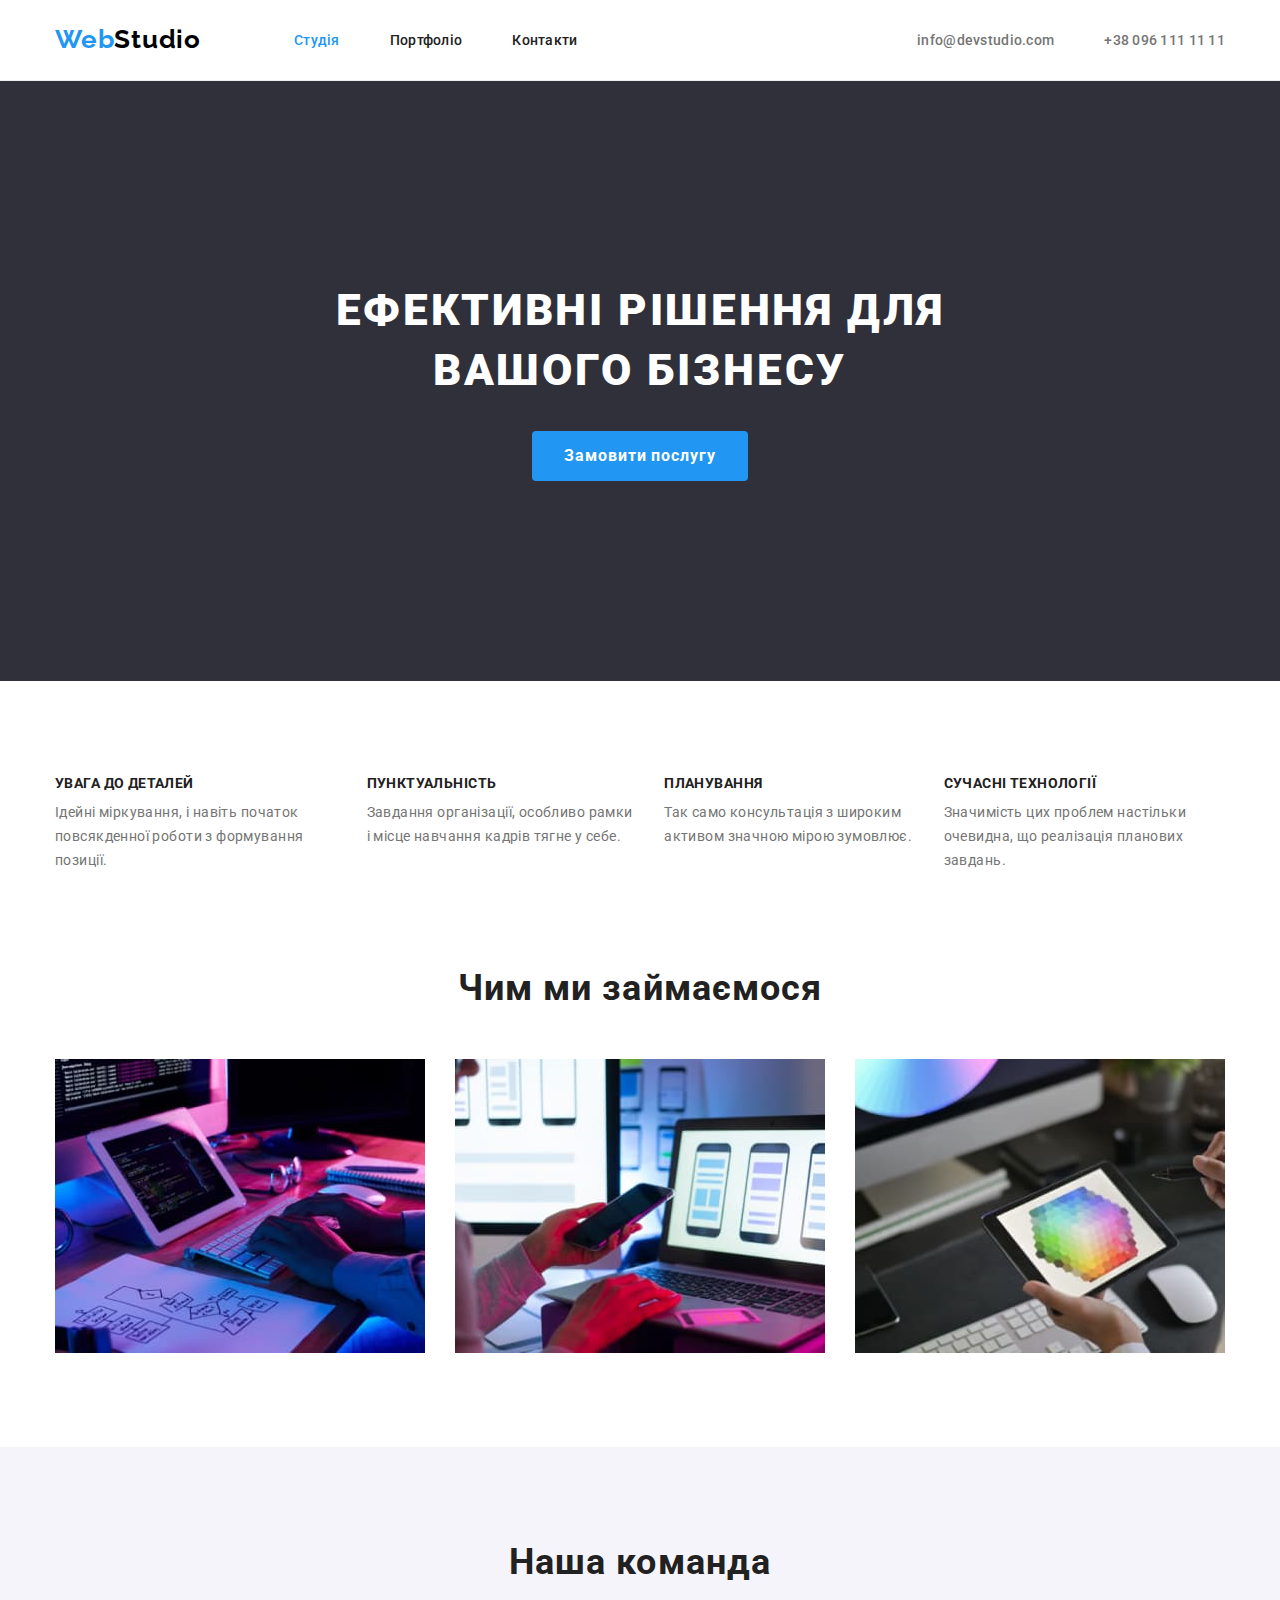
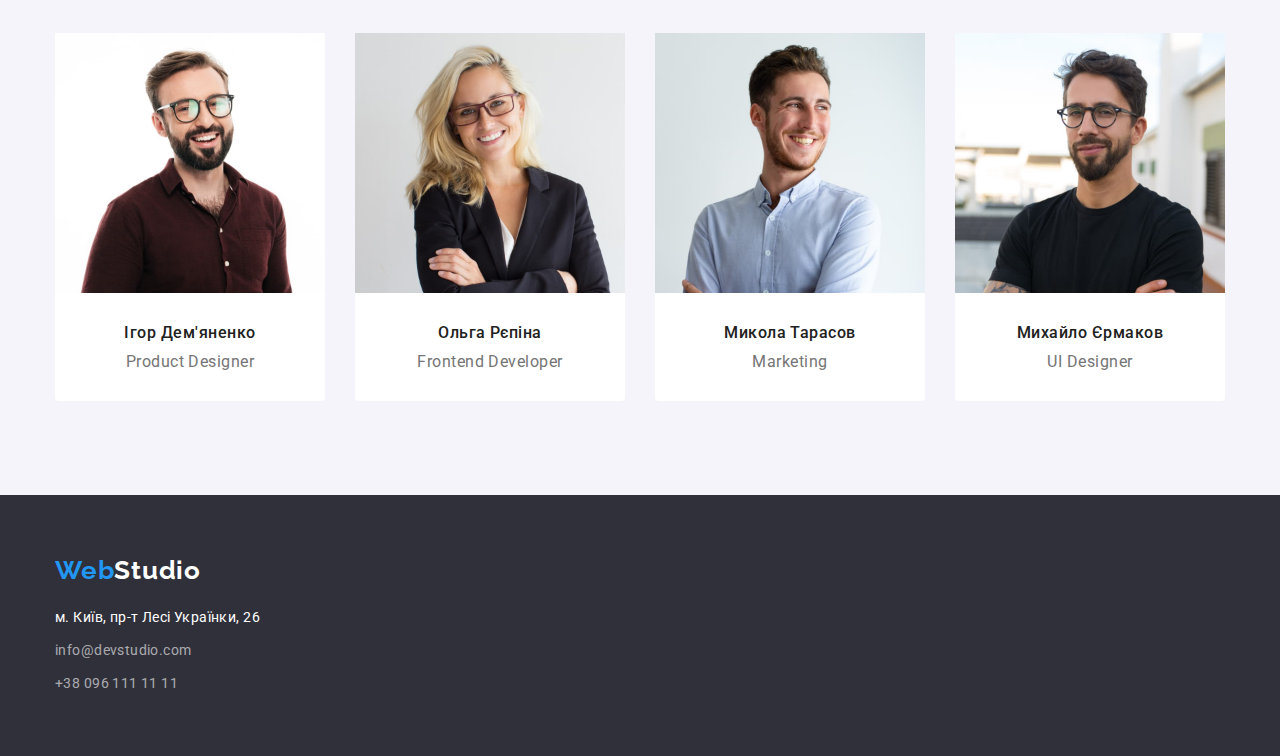
==== index.html @ b9983cb8 "copy files" ====
<!DOCTYPE html>
<html lang="uk">
  <head>
    <meta charset="UTF-8" />
    <meta http-equiv="X-UA-Compatible" content="IE=edge" />
    <meta name="viewport" content="width=device-width, initial-scale=1.0" />
    <title>WebStudio</title>
    <link
      href="https://fonts.googleapis.com/css2?family=Raleway:wght@700&family=Roboto:wght@400;500;700;900&display=swap"
      rel="stylesheet"
    />
    <link
      rel="stylesheet"
      href="https://cdnjs.cloudflare.com/ajax/libs/modern-normalize/1.1.0/modern-normalize.min.css"
    />
    <link rel="stylesheet" href="./css/styles.css" />
  </head>

  <body>
    <header class="header">
      <div class="container">
        <!-- logo -->
        <a href="./index.html" class="link header-logo">
          <span class="logo-accent">Web</span>Studio
        </a>

        <!-- site navigation -->
        <nav>
          <ul class="site-nav list">
            <li class="site-nav-item">
              <a href="./index.html" class="site-nav-link link current">Студія</a>
            </li>
            <li class="site-nav-item">
              <a href="./portfolio.html" class="site-nav-link link">Портфоліо</a>
            </li>
            <li class="site-nav-item">
              <a href="" class="site-nav-link link">Контакти</a>
            </li>
          </ul>
        </nav>

        <!-- contacts -->
        <ul class="contacts list">
          <li class="contacts-item">
            <a href="mailto:info@devstudio.com" class="contacts-link link">info@devstudio.com</a>
          </li>
          <li class="contacts-item">
            <a href="tel:+380961111111" class="contacts-link link">+38 096 111 11 11</a>
          </li>
        </ul>
      </div>
    </header>

    <main>
      <!-- hero -->
      <section class="hero">
        <div class="container">
          <h1 class="title-hero">Ефективні рішення для вашого бізнесу</h1>
          <button class="button hero-button">Замовити послугу</button>
        </div>
      </section>

      <!-- features -->
      <section class="features section">
        <div class="container">
          <h2 class="visually-hidden">Наші переваги</h2>
          <ul class="list features-list">
            <li class="features-item">
              <h3 class="features-subtitle">Увага до деталей</h3>
              <p class="features-description">
                Ідейні міркування, і навіть початок повсякденної роботи з формування позиції.
              </p>
            </li>
            <li class="features-item">
              <h3 class="features-subtitle">Пунктуальність</h3>
              <p class="features-description">
                Завдання організації, особливо рамки і місце навчання кадрів тягне у себе.
              </p>
            </li>
            <li class="features-item">
              <h3 class="features-subtitle">Планування</h3>
              <p class="features-description">
                Так само консультація з широким активом значною мірою зумовлює.
              </p>
            </li>
            <li class="features-item">
              <h3 class="features-subtitle">Сучасні технології</h3>
              <p class="features-description">
                Значимість цих проблем настільки очевидна, що реалізація планових завдань.
              </p>
            </li>
          </ul>
        </div>
      </section>

      <!-- what we do -->
      <section class="works section">
        <div class="container">
          <h2 class="title-section">Чим ми займаємося</h2>
          <ul class="list works-list">
            <li class="works-list-item">
              <a href="#">
                <img src="./images/section3-1.jpeg" alt="Робота за комп'ютером" width="370" />
              </a>
            </li>
            <li class="works-list-item">
              <a href="#">
                <img
                  src="./images/section3-2.jpeg"
                  alt="Жінка за комп'ютером із телефоном в руці"
                  width="370"
                />
              </a>
            </li>
            <li class="works-list-item">
              <a href="#">
                <img src="./images/section3-3.jpeg" alt="Робота на планшеті" width="370" />
              </a>
            </li>
          </ul>
        </div>
      </section>

      <!-- our team -->
      <section class="team section">
        <div class="container">
          <h2 class="title-section">Наша команда</h2>
          <ul class="list team-cards-list">
            <li class="team-card">
              <img
                src="./images/team-1.jpeg"
                alt="Чоловік в окулярах, який посміхається"
                width="270"
              />
              <div class="team-container">
                <h3 class="team-subtitle">Ігор Дем'яненко</h3>
                <p class="team-description">Product Designer</p>
              </div>
            </li>
            <li class="team-card">
              <img
                src="./images/team-2.jpeg"
                alt="Жінка в окулярах, яка посміхається"
                width="270"
              />
              <div class="team-container">
              <h3 class="team-subtitle">Ольга Рєпіна</h3>
              <p class="team-description">Frontend Developer</p>
              </div>
            </li>
            <li class="team-card">
              <img src="./images/team-3.jpeg" alt="Чоловік, який посміхається" width="270" />
              <div class="team-container">
              <h3 class="team-subtitle">Микола Тарасов</h3>
              <p class="team-description">Marketing</p>
              </div>
            </li>
            <li class="team-card">
              <img
                src="./images/team-4.jpeg"
                alt="Чоловік в окулярах, який підморгує"
                width="270"
              />
              <div class="team-container">
              <h3 class="team-subtitle">Михайло Єрмаков</h3>
              <p class="team-description">UI Designer</p>
              </div>
            </li>
          </ul>
        </div>
      </section>
    </main>

    <footer class="footer">
      <div class="container">
        <!-- logo -->
        <a href="./index.html" class="link footer-logo">
          <span class="logo-accent">Web</span>Studio</a
        >

        <!-- address -->
        <address class="address">
          <ul class="list">
            <li>
              <a
                href="https://goo.gl/maps/EfsYtj6KMjQgQvD37"
                target="_blank"
                rel="noreferrer noopener"
                class="link address-map"
                >м. Київ, пр-т Лесі Українки, 26</a
              >
            </li>
            <li class="address-item">
              <a href="mailto:info@devstudio.com" class="link address-email">info@devstudio.com</a>
            </li>
            <li class="address-item">
              <a href="tel:+380961111111" class="link address-phone">+38 096 111 11 11</a>
            </li>
          </ul>
        </address>
      </div>
    </footer>
  </body>
</html>
---- css/styles.css ----
:root {
  --primary-color: #212121;
  --secondary-color: #757575;
  --primary-white-color: #ffffff;
  --logo-color: #000000;
  --accent-color: #2196f3;
  --bgd-color-section: #f5f4fa;
  --bgd-color-accent: #2f303a;
}

/* general */
body {
  background-color: var(--primary-white-color);
  color: var(--primary-color);

  font-family: roboto, sans-serif;
}

h1,
h2,
h3,
h4,
h5,
h6,
p,
ul {
  margin: 0;
  padding: 0;
}

.list {
  list-style-type: none;
}

.link {
  text-decoration: none;
}

.button {
  cursor: pointer;
}

.section {
  padding-top: 94px;
  padding-bottom: 94px;
}

.title-section {
  font-weight: 700;
  font-size: 36px;
  line-height: 1.17;
  letter-spacing: 0.03em;
}

.visually-hidden {
  position: absolute;
  white-space: nowrap;
  width: 1px;
  height: 1px;
  overflow: hidden;
  border: 0;
  padding: 0;
  clip: rect(0 0 0 0);
  clip-path: inset(50%);
  margin: -1px;
}

.container {
  width: 1200px;
  margin-left: auto;
  margin-right: auto;
  padding-left: 15px;
  padding-right: 15px;
}

img {
  display: block;
  max-width: 100%;
  height: auto;
}

/* logo header */

.header {
  border-bottom: 1px solid #ececec;
}

.header .container {
  display: flex;
  align-items: center;
}

.header-logo {
  padding-top: 24px;
  padding-bottom: 25px;
  margin-right: 93px;
  color: var(--logo-color);

  font-family: Raleway;
  font-weight: 700;
  font-size: 26px;
  line-height: 1.19;
  letter-spacing: 0.03em;
}

.logo-accent {
  color: var(--accent-color);
}

/*  navigation header */

.site-nav {
  display: flex;
}

.site-nav-item {
  margin-right: 50px;
}

.site-nav-item:last-child {
  margin-right: 0px;
}

.site-nav-link {
  padding-top: 32px;
  padding-bottom: 32px;

  color: var(--primary-color);

  font-weight: 500;
  font-size: 14px;
  line-height: 1.17;
  letter-spacing: 0.02em;
}

.site-nav-link:hover,
.site-nav-link:focus {
  color: var(--accent-color);
}

.current {
  color: var(--accent-color);
}

/* contacts header */

.contacts {
  display: flex;
  margin-left: auto;
}

.contacts-item {
  margin-right: 50px;
}

.contacts-item:last-child {
  margin-right: 0;
}

.contacts-link {
  padding-top: 32px;
  padding-bottom: 32px;

  color: var(--secondary-color);

  font-weight: 500;
  font-size: 14px;
  line-height: 1.17;
  letter-spacing: 0.02em;
}

.contacts-link:hover,
.contacts-link:focus {
  color: var(--accent-color);
}

/* hero */
.hero {
  padding: 200px 0px;

  background-color: var(--bgd-color-accent);
  text-align: center;
}

.title-hero {
  width: 696px;
  margin-left: auto;
  margin-right: auto;
  
  color: var(--primary-white-color);

  text-transform: uppercase;
  font-weight: 900;
  font-size: 44px;
  line-height: 1.36;
  letter-spacing: 0.06em;
}

.hero-button {
  margin-top: 30px;
  padding: 10px 32px;
  background-color: var(--accent-color);
  color: var(--primary-white-color);

  font-family: inherit;
  font-weight: 700;
  font-size: 16px;
  line-height: 1.88;
  letter-spacing: 0.06em;
  border: 0;
  border-radius: 4px;
}

.hero-button:hover,
.hero-button:focus {
  background-color: #188ce8;
  text-shadow: 0px, 4px, 4px, rgba(0, 0, 0, 0.15);
}

/* section features */

.features-list {
  display: flex;
}

.features-item {
  margin-right: 30px;
}

.features-item:last-child {
  margin-right: 0;
}

.features-subtitle {
  color: var(--primary-color);
  text-transform: uppercase;

  font-weight: 700;
  font-size: 14px;
  line-height: 1.17;
  letter-spacing: 0.03em;
}

.features-description {
  margin-top: 10px;

  color: var(--secondary-color);

  font-size: 14px;
  line-height: 1.71;
  letter-spacing: 0.03em;
}

/* section works */
.works {
  padding-top: 0;
  text-align: center;
}

.works-list {
  display: flex;
  margin-top: 50px;
}

.works-list-item {
  margin-right: 30px;
}

.works-list-item:last-child {
  margin-right: 0;
}

/* section team */
.team {
  background-color: var(--bgd-color-section);

  text-align: center;
}

.team-cards-list {
  display: flex;
  margin-top: 50px;
}

.team-card {
  margin-right: 30px;

  background-color: var(--primary-white-color);
  border-bottom-right-radius: 4px;
  border-bottom-left-radius: 4px;
}

.team-card:last-child {
  margin-right: 0;
}

.team-container {
  padding: 30px;
}

.team-subtitle {
  color: var(--primary-color);

  font-weight: 500;
  font-size: 16px;
  line-height: 1.19;
  letter-spacing: 0.03em;
}

.team-description {
  margin-top: 10px;

  color: var(--secondary-color);

  font-size: 16px;
  line-height: 1.19;
  letter-spacing: 0.03em;
}

/* footer */
.footer {
  padding-top: 60px;
  padding-bottom: 60px;
  background-color: var(--bgd-color-accent);
}

/* footer logo */
.footer-logo {
  color: var(--primary-white-color);

  font-family: Raleway;
  font-weight: 700;
  font-size: 26px;
  line-height: 1.19;
  letter-spacing: 0.03em;
}

/* footer address */
address {
  margin-top: 20px;
  font-style: normal;
}

.address-item {
  margin-top: 9px;
}
.address-map {
  color: var(--primary-white-color);

  font-size: 14px;
  line-height: 1.71;
  letter-spacing: 0.03em;
}

.address-email,
.address-phone {
  color: rgba(255, 255, 255, 0.6);

  font-size: 14px;
  line-height: 1.71;
  letter-spacing: 0.03em;
}

.address-email:hover,
.address-email:focus,
.address-phone:hover,
.address-phone:focus,
.address-map:hover,
.address-map:focus {
  color: var(--accent-color);
}

/*  section portfolio */

.filter {
  display: flex;
  justify-content: center;
}

.filter-item {
  margin-right: 8px;
}

.filter-item:last-child {
  margin-right: 0;
}

.portfolio-button {
  padding: 6px 22px;

  color: var(--primary-color);
  background-color: var(--bgd-color-section);

  font-family: inherit;
  font-weight: 500;
  font-size: 16px;
  line-height: 1.63;
  letter-spacing: 0.03em;

  border-radius: 4px;
  border: 0;
}

.portfolio-button:first-child {
  padding: 6px 25px;
}

.portfolio-button:hover,
.portfolio-button:focus {
  background-color: var(--accent-color);
  color: var(--primary-white-color);
}

.card-set {
  display: flex;
  flex-wrap: wrap;
  margin-top: 50px;
  margin-left: -30px;
  margin-bottom: -30px;
}

.portfolio-card {
  flex-basis: calc(100% / 3 - 30px);
  margin-left: 30px;
  margin-bottom: 30px;

  background-color: var(--primary-white-color);
}

.portfolio-container {
  padding: 20px 24px;
  border-left: solid 1px #EEEEEE;
  border-right: solid 1px #EEEEEE;
  border-bottom: solid 1px #EEEEEE;
}

.portfolio-subtitle {
  color: var(--primary-color);

  font-weight: 700;
  font-size: 18px;
  line-height: 2;
  letter-spacing: 0.06em;
}

.portfolio-description {
  margin-top: 4px;

  color: var(--secondary-color);
  font-size: 16px;
  line-height: 1.88;
  letter-spacing: 0.03em;
}
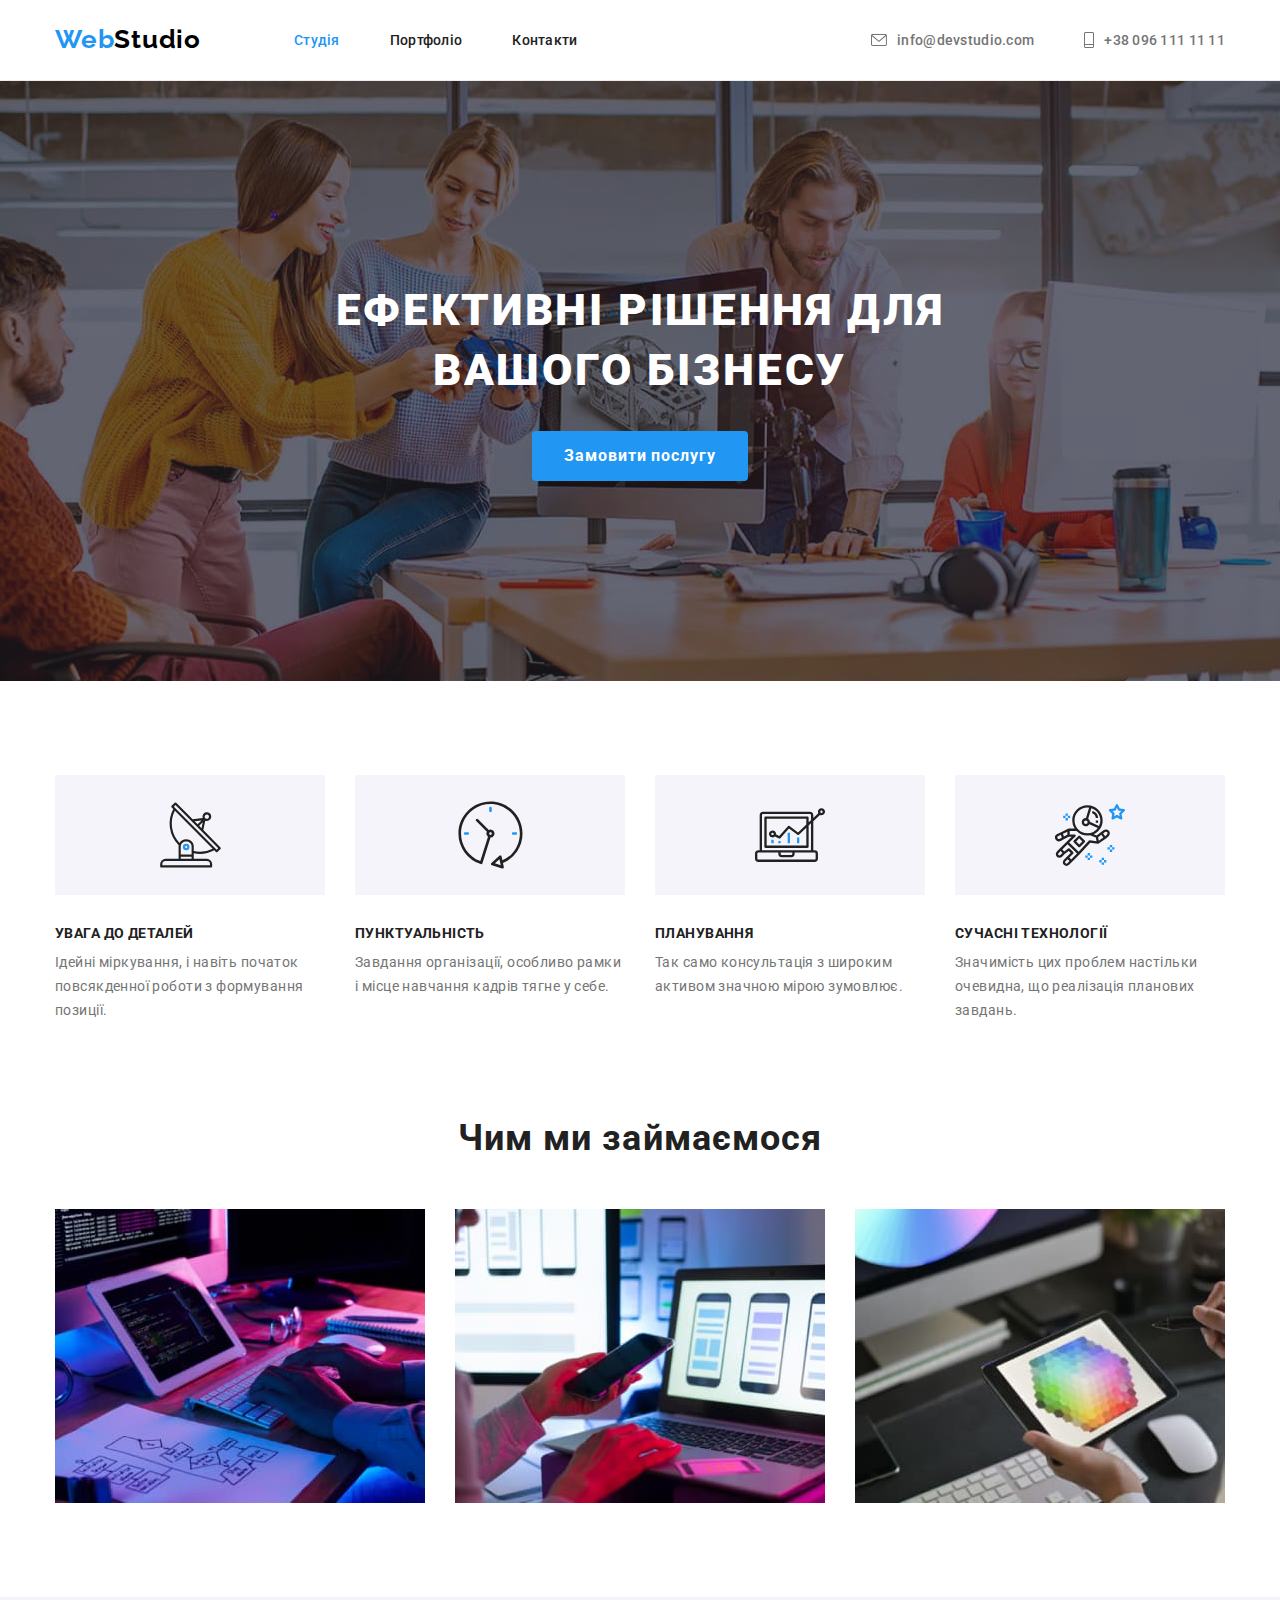
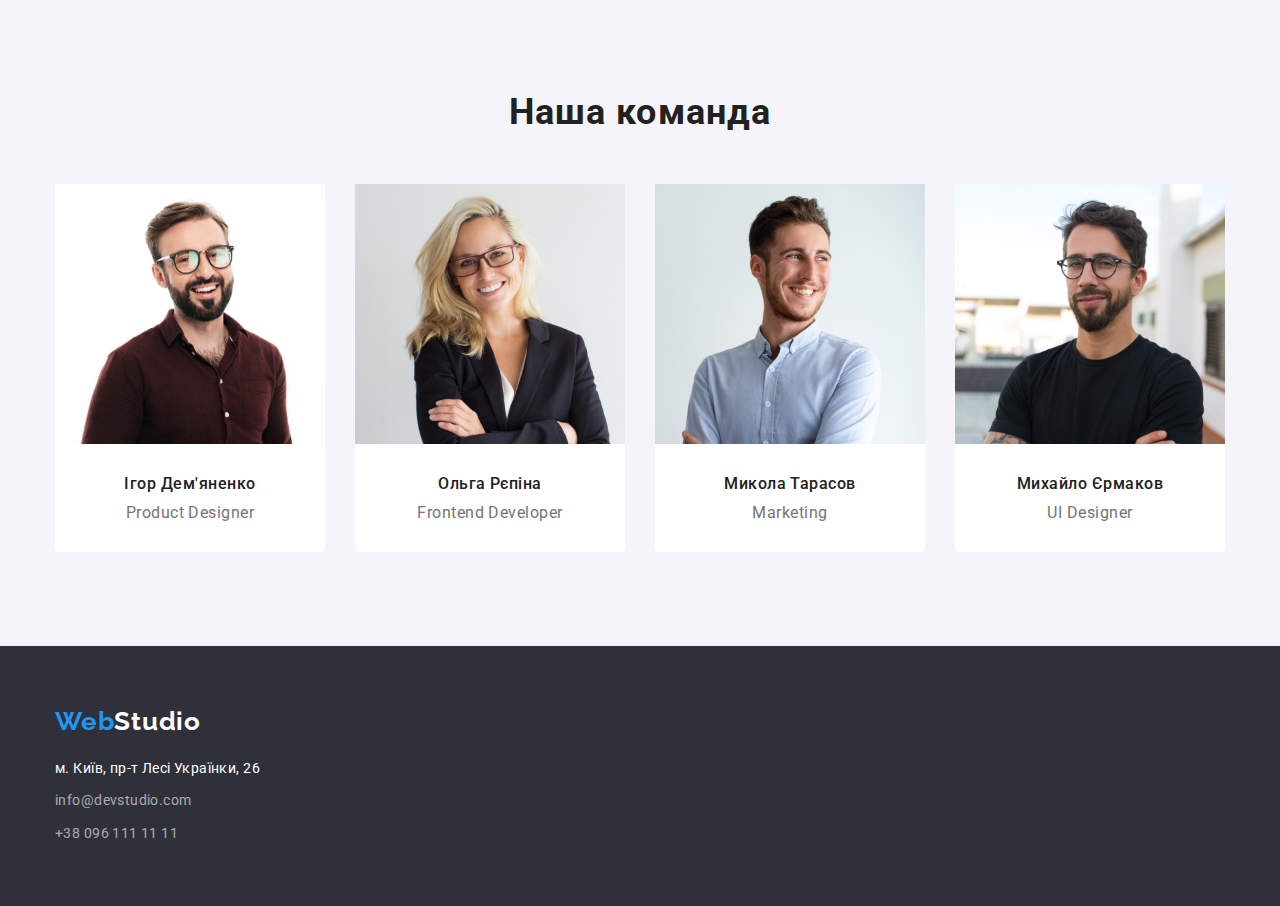
==== commit ee31b1a5: "icons" ====
--- a/index.html
+++ b/index.html
@@ -42,10 +42,19 @@
         <!-- contacts -->
         <ul class="contacts list">
           <li class="contacts-item">
-            <a href="mailto:info@devstudio.com" class="contacts-link link">info@devstudio.com</a>
+            <a href="mailto:info@devstudio.com" class="contacts-link link">
+              <svg class="icon" width="16" height="12"> 
+                <use href="./images/sprite.svg#icon-envelope"></use>
+              </svg>
+              info@devstudio.com
+            </a>
           </li>
           <li class="contacts-item">
-            <a href="tel:+380961111111" class="contacts-link link">+38 096 111 11 11</a>
+            <a href="tel:+380961111111" class="contacts-link link">
+              <svg class="icon" width="10" height="16"> 
+                <use href="./images/sprite.svg#icon-mobile"></use>
+              </svg>
+              +38 096 111 11 11</a>
           </li>
         </ul>
       </div>
@@ -66,24 +75,44 @@
           <h2 class="visually-hidden">Наші переваги</h2>
           <ul class="list features-list">
             <li class="features-item">
+              <div class="features-container">
+              <svg class="icon" width="65px" height="70px">
+                <use href="./images/sprite.svg#icon-antenna"></use>
+              </svg>
+              </div>
               <h3 class="features-subtitle">Увага до деталей</h3>
               <p class="features-description">
                 Ідейні міркування, і навіть початок повсякденної роботи з формування позиції.
               </p>
             </li>
             <li class="features-item">
-              <h3 class="features-subtitle">Пунктуальність</h3>
+              <div class="features-container">
+                <svg class="icon" width="67px" height="70px">
+                  <use href="./images/sprite.svg#icon-clock"></use>
+                </svg>
+                </div>
+                <h3 class="features-subtitle">Пунктуальність</h3>
               <p class="features-description">
                 Завдання організації, особливо рамки і місце навчання кадрів тягне у себе.
               </p>
             </li>
             <li class="features-item">
+              <div class="features-container">
+                <svg class="icon" width="70px" height="70px">
+                  <use href="./images/sprite.svg#icon-diagram"></use>
+                </svg>
+                </div>
               <h3 class="features-subtitle">Планування</h3>
               <p class="features-description">
                 Так само консультація з широким активом значною мірою зумовлює.
               </p>
             </li>
             <li class="features-item">
+              <div class="features-container">
+                <svg class="icon" width="70px" height="70px">
+                  <use href="./images/sprite.svg#icon-astronaut"></use>
+                </svg>
+                </div>
               <h3 class="features-subtitle">Сучасні технології</h3>
               <p class="features-description">
                 Значимість цих проблем настільки очевидна, що реалізація планових завдань.
@@ -144,15 +173,15 @@
                 width="270"
               />
               <div class="team-container">
-              <h3 class="team-subtitle">Ольга Рєпіна</h3>
-              <p class="team-description">Frontend Developer</p>
+                <h3 class="team-subtitle">Ольга Рєпіна</h3>
+                <p class="team-description">Frontend Developer</p>
               </div>
             </li>
             <li class="team-card">
               <img src="./images/team-3.jpeg" alt="Чоловік, який посміхається" width="270" />
               <div class="team-container">
-              <h3 class="team-subtitle">Микола Тарасов</h3>
-              <p class="team-description">Marketing</p>
+                <h3 class="team-subtitle">Микола Тарасов</h3>
+                <p class="team-description">Marketing</p>
               </div>
             </li>
             <li class="team-card">
@@ -162,8 +191,8 @@
                 width="270"
               />
               <div class="team-container">
-              <h3 class="team-subtitle">Михайло Єрмаков</h3>
-              <p class="team-description">UI Designer</p>
+                <h3 class="team-subtitle">Михайло Єрмаков</h3>
+                <p class="team-description">UI Designer</p>
               </div>
             </li>
           </ul>
--- a/css/styles.css
+++ b/css/styles.css
@@ -144,6 +144,11 @@
 
 /* contacts header */
 
+.contacts .icon {
+  fill: currentColor;
+  margin-right: 10px;
+}
+
 .contacts {
   display: flex;
   margin-left: auto;
@@ -158,6 +163,9 @@
 }
 
 .contacts-link {
+  display: flex;
+  align-items: center;
+  justify-content: center;
   padding-top: 32px;
   padding-bottom: 32px;
 
@@ -178,7 +186,13 @@
 .hero {
   padding: 200px 0px;
 
-  background-color: var(--bgd-color-accent);
+  background-image: linear-gradient(
+    rgba(47, 48, 58, 0.4),
+    rgba(47, 48, 58, 0.4)
+  ), url(../images/hero-bgd.jpeg);
+  background-repeat: no-repeat;
+  background-position: center;
+  background-size: 1600px;
   text-align: center;
 }
 
@@ -231,7 +245,17 @@
   margin-right: 0;
 }
 
+.features-container {
+  display: flex;
+  align-items: center;
+  justify-content: center;
+  background-color: var(--bgd-color-section);
+  width: 270px;
+  height: 120px;
+}
+
 .features-subtitle {
+  margin-top: 30px;
   color: var(--primary-color);
   text-transform: uppercase;
 
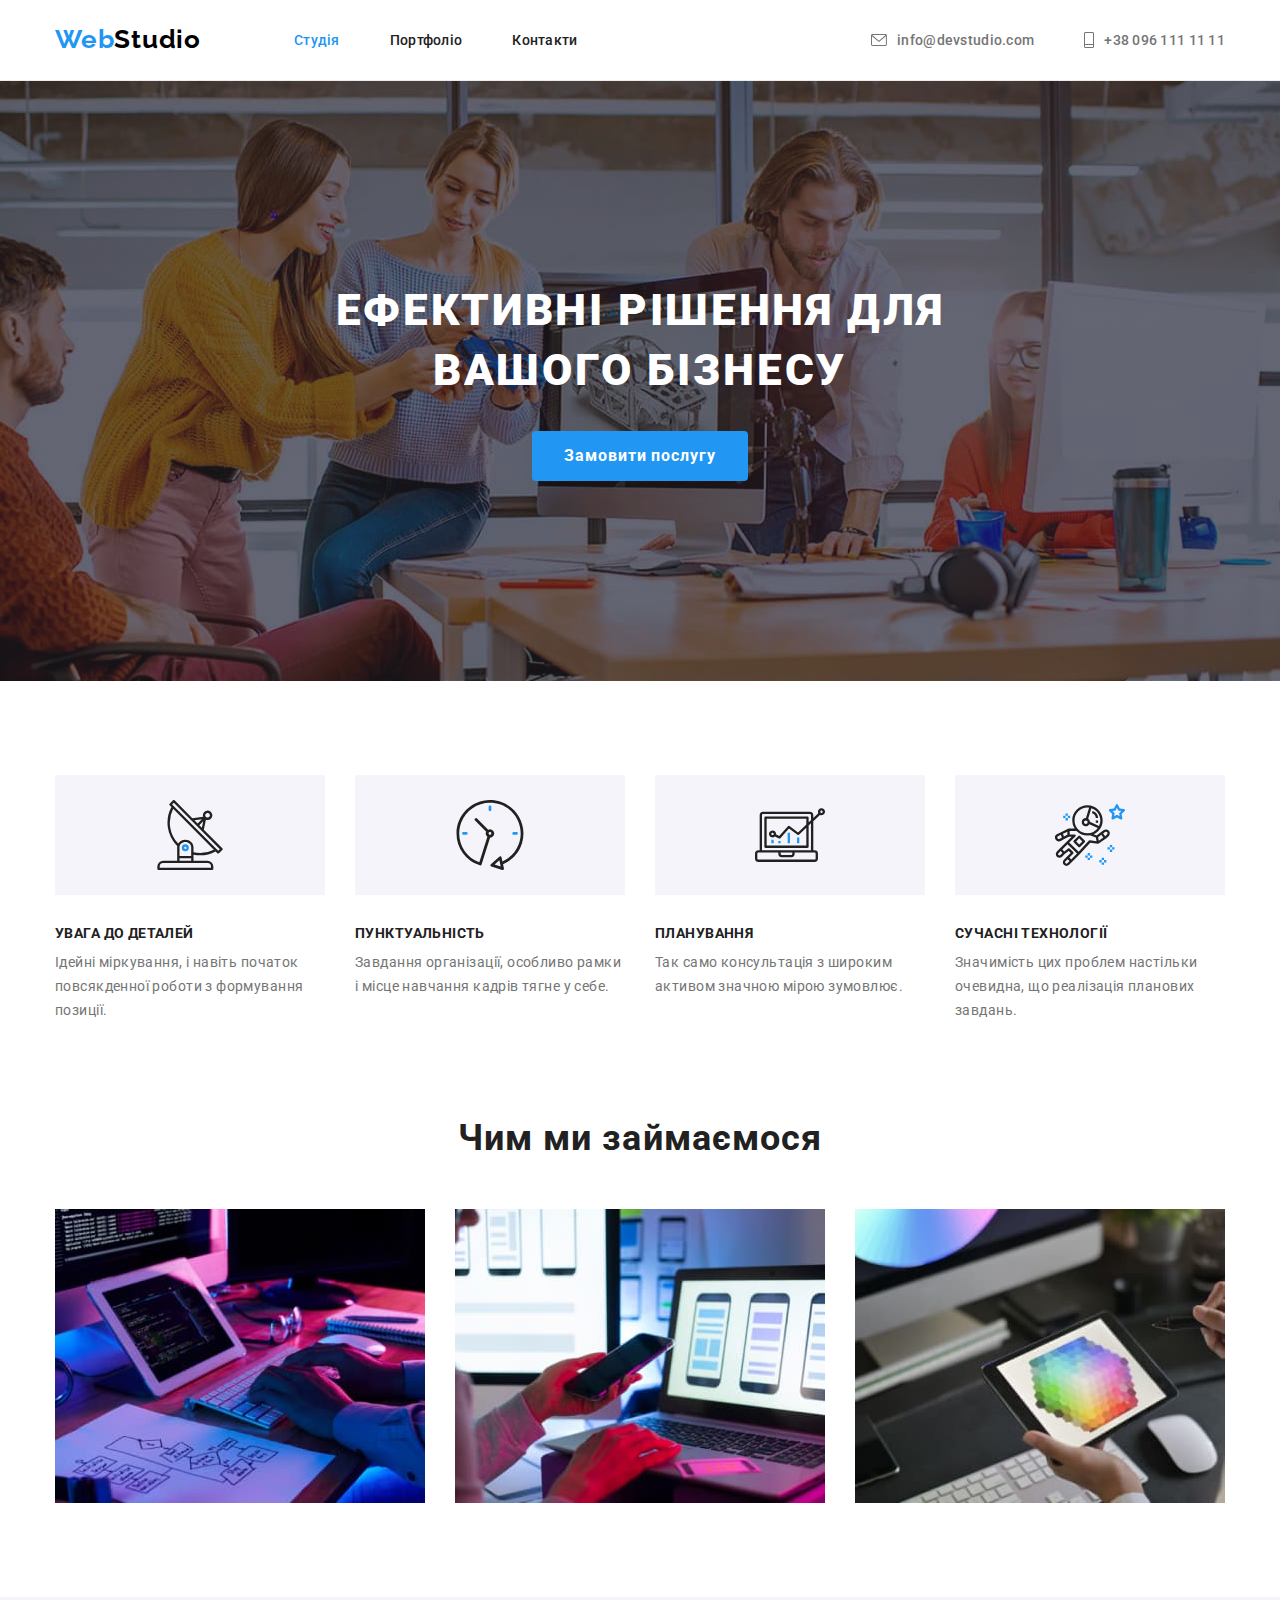
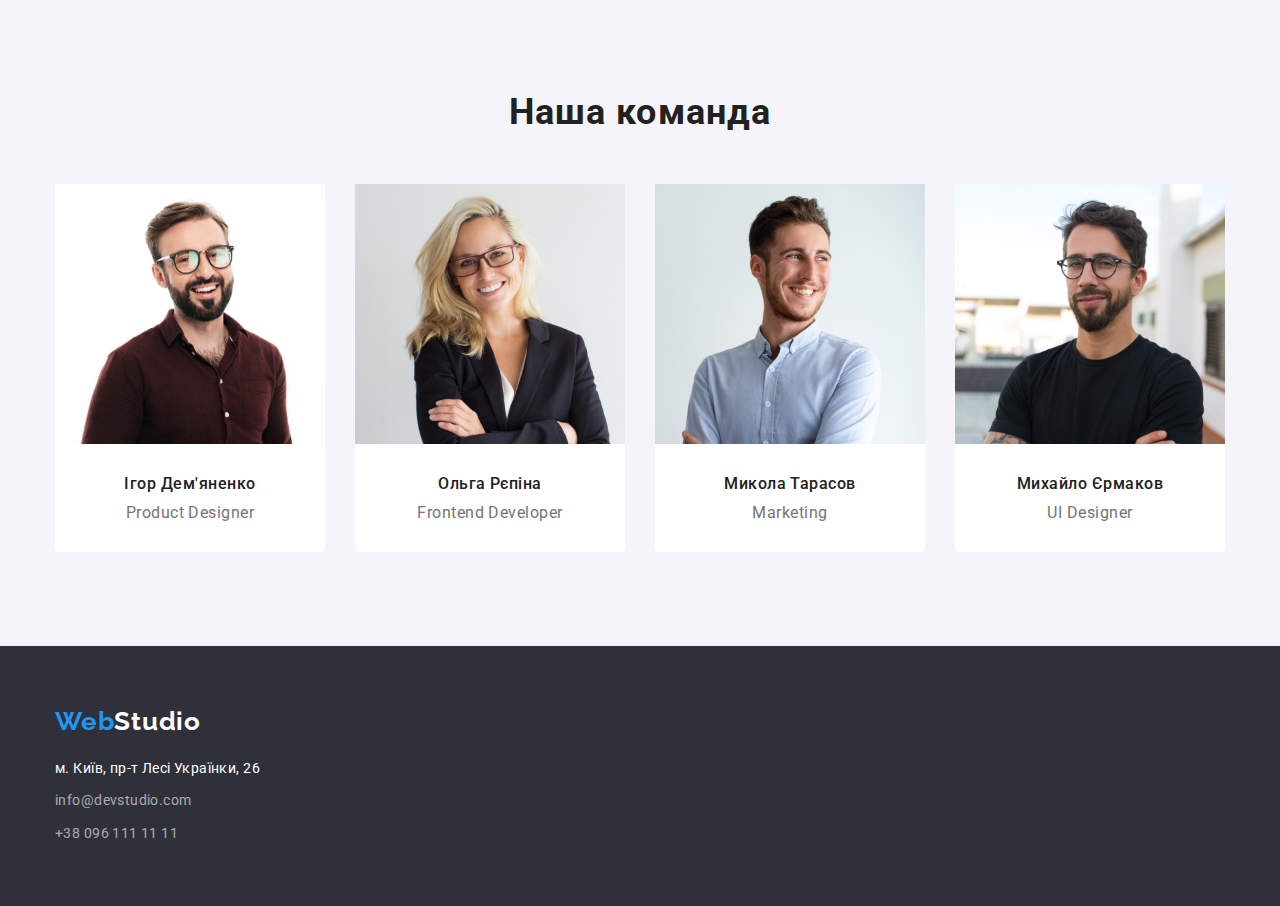
==== commit 2aca14ab: "icons" ====
--- a/index.html
+++ b/index.html
@@ -76,7 +76,7 @@
           <ul class="list features-list">
             <li class="features-item">
               <div class="features-container">
-              <svg class="icon" width="65px" height="70px">
+              <svg class="icon">
                 <use href="./images/sprite.svg#icon-antenna"></use>
               </svg>
               </div>
@@ -87,7 +87,7 @@
             </li>
             <li class="features-item">
               <div class="features-container">
-                <svg class="icon" width="67px" height="70px">
+                <svg class="icon">
                   <use href="./images/sprite.svg#icon-clock"></use>
                 </svg>
                 </div>
@@ -98,7 +98,7 @@
             </li>
             <li class="features-item">
               <div class="features-container">
-                <svg class="icon" width="70px" height="70px">
+                <svg class="icon">
                   <use href="./images/sprite.svg#icon-diagram"></use>
                 </svg>
                 </div>
@@ -109,7 +109,7 @@
             </li>
             <li class="features-item">
               <div class="features-container">
-                <svg class="icon" width="70px" height="70px">
+                <svg class="icon">
                   <use href="./images/sprite.svg#icon-astronaut"></use>
                 </svg>
                 </div>
--- a/css/styles.css
+++ b/css/styles.css
@@ -254,6 +254,11 @@
   height: 120px;
 }
 
+.features .icon {
+  width: 70px;
+  height: 70px
+}
+
 .features-subtitle {
   margin-top: 30px;
   color: var(--primary-color);
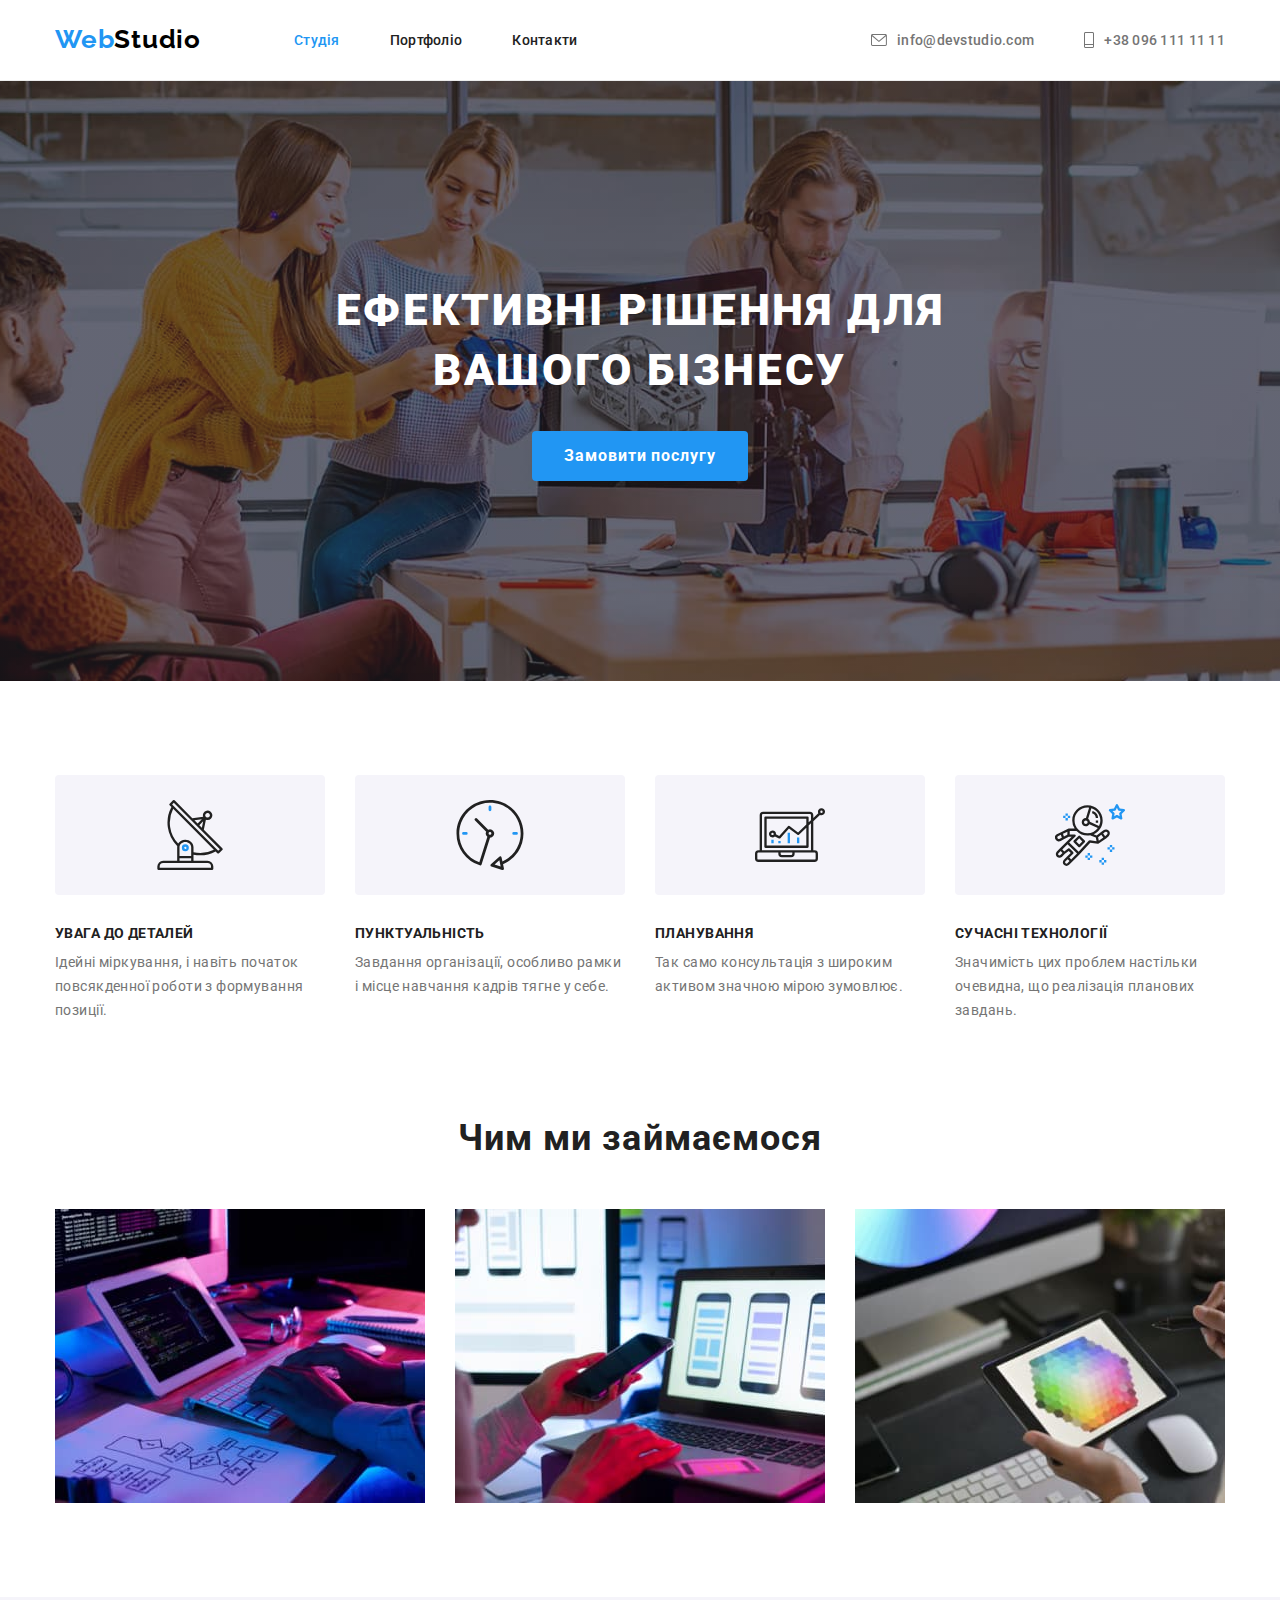
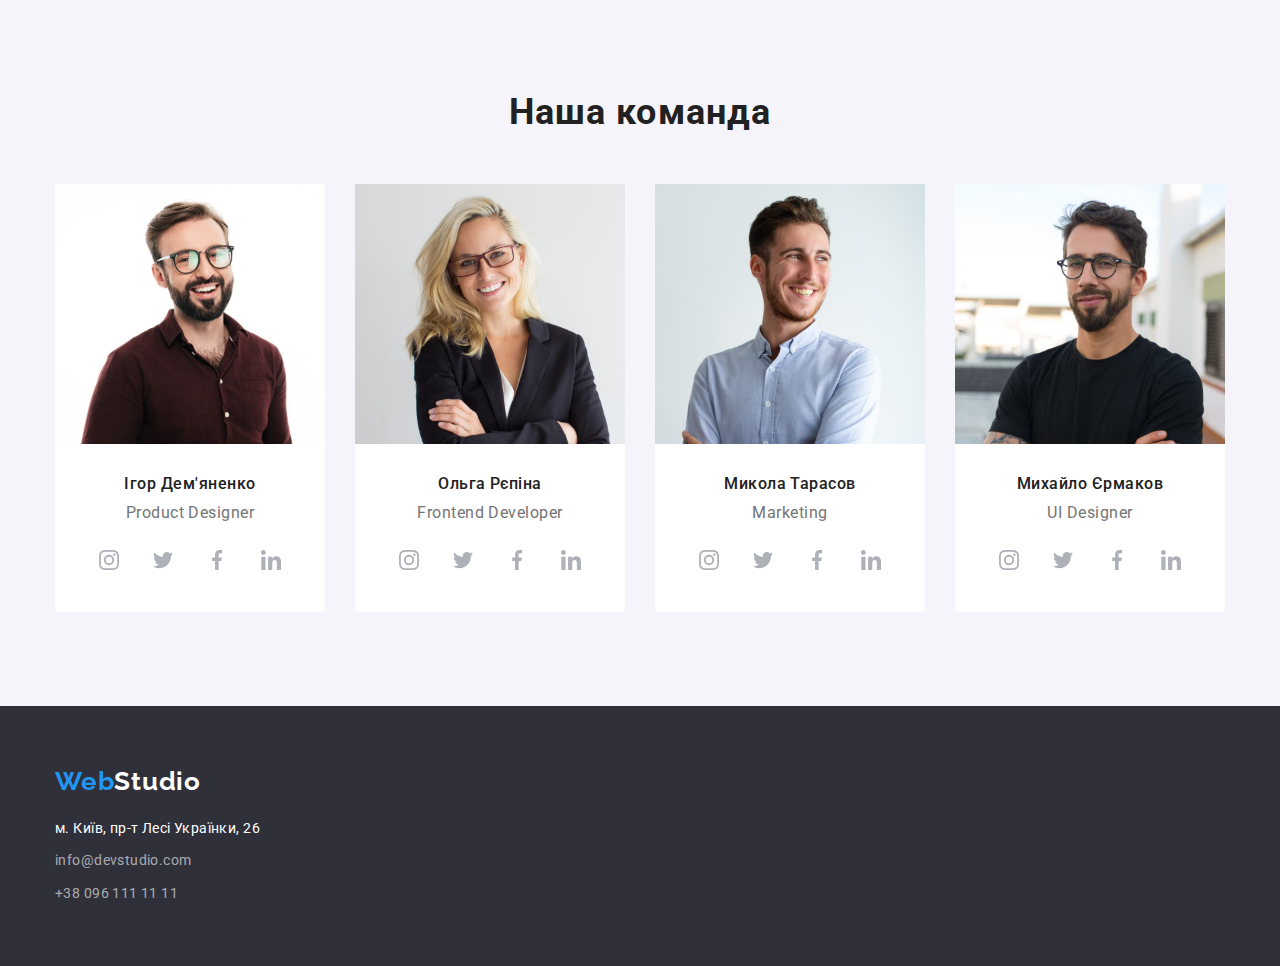
==== commit ed8da84e: "icons" ====
--- a/index.html
+++ b/index.html
@@ -43,18 +43,19 @@
         <ul class="contacts list">
           <li class="contacts-item">
             <a href="mailto:info@devstudio.com" class="contacts-link link">
-              <svg class="icon" width="16" height="12"> 
-                <use href="./images/sprite.svg#icon-envelope"></use>
+              <svg class="icon" width="16" height="12">
+                <use href="./images/icons.svg#icon-envelope"></use>
               </svg>
               info@devstudio.com
             </a>
           </li>
           <li class="contacts-item">
             <a href="tel:+380961111111" class="contacts-link link">
-              <svg class="icon" width="10" height="16"> 
-                <use href="./images/sprite.svg#icon-mobile"></use>
+              <svg class="icon" width="10" height="16">
+                <use href="./images/icons.svg#icon-mobile"></use>
               </svg>
-              +38 096 111 11 11</a>
+              +38 096 111 11 11</a
+            >
           </li>
         </ul>
       </div>
@@ -76,9 +77,9 @@
           <ul class="list features-list">
             <li class="features-item">
               <div class="features-container">
-              <svg class="icon">
-                <use href="./images/sprite.svg#icon-antenna"></use>
-              </svg>
+                <svg class="icon">
+                  <use href="./images/icons.svg#icon-antenna"></use>
+                </svg>
               </div>
               <h3 class="features-subtitle">Увага до деталей</h3>
               <p class="features-description">
@@ -88,10 +89,10 @@
             <li class="features-item">
               <div class="features-container">
                 <svg class="icon">
-                  <use href="./images/sprite.svg#icon-clock"></use>
+                  <use href="./images/icons.svg#icon-clock"></use>
                 </svg>
-                </div>
-                <h3 class="features-subtitle">Пунктуальність</h3>
+              </div>
+              <h3 class="features-subtitle">Пунктуальність</h3>
               <p class="features-description">
                 Завдання організації, особливо рамки і місце навчання кадрів тягне у себе.
               </p>
@@ -99,9 +100,9 @@
             <li class="features-item">
               <div class="features-container">
                 <svg class="icon">
-                  <use href="./images/sprite.svg#icon-diagram"></use>
+                  <use href="./images/icons.svg#icon-diagram"></use>
                 </svg>
-                </div>
+              </div>
               <h3 class="features-subtitle">Планування</h3>
               <p class="features-description">
                 Так само консультація з широким активом значною мірою зумовлює.
@@ -110,9 +111,9 @@
             <li class="features-item">
               <div class="features-container">
                 <svg class="icon">
-                  <use href="./images/sprite.svg#icon-astronaut"></use>
+                  <use href="./images/icons.svg#icon-astronaut"></use>
                 </svg>
-                </div>
+              </div>
               <h3 class="features-subtitle">Сучасні технології</h3>
               <p class="features-description">
                 Значимість цих проблем настільки очевидна, що реалізація планових завдань.
@@ -164,6 +165,36 @@
               <div class="team-container">
                 <h3 class="team-subtitle">Ігор Дем'яненко</h3>
                 <p class="team-description">Product Designer</p>
+                <ul class="list socials-list">
+                  <li>
+                    <a href="" class="social-link">
+                      <svg class="social-icon">
+                        <use href="./images/icons.svg#icon-instagram"></use>
+                      </svg>
+                    </a>
+                  </li>
+                  <li>
+                    <a href="" class="social-link">
+                      <svg class="social-icon">
+                        <use href="./images/icons.svg#icon-twitter"></use>
+                      </svg>
+                    </a>
+                  </li>
+                  <li>
+                    <a href="" class="social-link">
+                      <svg class="social-icon">
+                        <use href="./images/icons.svg#icon-facebook"></use>
+                      </svg>
+                    </a>
+                  </li>
+                  <li>
+                    <a href="" class="social-link">
+                      <svg class="social-icon">
+                        <use href="./images/icons.svg#icon-linkedin"></use>
+                      </svg>
+                    </a>
+                  </li>
+                </ul>
               </div>
             </li>
             <li class="team-card">
@@ -175,6 +206,36 @@
               <div class="team-container">
                 <h3 class="team-subtitle">Ольга Рєпіна</h3>
                 <p class="team-description">Frontend Developer</p>
+                <ul class="list socials-list">
+                  <li>
+                    <a href="" class="social-link">
+                      <svg class="social-icon">
+                        <use href="./images/icons.svg#icon-instagram"></use>
+                      </svg>
+                    </a>
+                  </li>
+                  <li>
+                    <a href="" class="social-link">
+                      <svg class="social-icon">
+                        <use href="./images/icons.svg#icon-twitter"></use>
+                      </svg>
+                    </a>
+                  </li>
+                  <li>
+                    <a href="" class="social-link">
+                      <svg class="social-icon">
+                        <use href="./images/icons.svg#icon-facebook"></use>
+                      </svg>
+                    </a>
+                  </li>
+                  <li>
+                    <a href="" class="social-link">
+                      <svg class="social-icon">
+                        <use href="./images/icons.svg#icon-linkedin"></use>
+                      </svg>
+                    </a>
+                  </li>
+                </ul>
               </div>
             </li>
             <li class="team-card">
@@ -182,6 +243,36 @@
               <div class="team-container">
                 <h3 class="team-subtitle">Микола Тарасов</h3>
                 <p class="team-description">Marketing</p>
+                <ul class="list socials-list">
+                  <li>
+                    <a href="" class="social-link">
+                      <svg class="social-icon">
+                        <use href="./images/icons.svg#icon-instagram"></use>
+                      </svg>
+                    </a>
+                  </li>
+                  <li>
+                    <a href="" class="social-link">
+                      <svg class="social-icon">
+                        <use href="./images/icons.svg#icon-twitter"></use>
+                      </svg>
+                    </a>
+                  </li>
+                  <li>
+                    <a href="" class="social-link">
+                      <svg class="social-icon">
+                        <use href="./images/icons.svg#icon-facebook"></use>
+                      </svg>
+                    </a>
+                  </li>
+                  <li>
+                    <a href="" class="social-link">
+                      <svg class="social-icon">
+                        <use href="./images/icons.svg#icon-linkedin"></use>
+                      </svg>
+                    </a>
+                  </li>
+                </ul>
               </div>
             </li>
             <li class="team-card">
@@ -193,6 +284,36 @@
               <div class="team-container">
                 <h3 class="team-subtitle">Михайло Єрмаков</h3>
                 <p class="team-description">UI Designer</p>
+                <ul class="list socials-list">
+                  <li>
+                    <a href="" class="social-link">
+                      <svg class="social-icon">
+                        <use href="./images/icons.svg#icon-instagram"></use>
+                      </svg>
+                    </a>
+                  </li>
+                  <li>
+                    <a href="" class="social-link">
+                      <svg class="social-icon">
+                        <use href="./images/icons.svg#icon-twitter"></use>
+                      </svg>
+                    </a>
+                  </li>
+                  <li>
+                    <a href="" class="social-link">
+                      <svg class="social-icon">
+                        <use href="./images/icons.svg#icon-facebook"></use>
+                      </svg>
+                    </a>
+                  </li>
+                  <li>
+                    <a href="" class="social-link">
+                      <svg class="social-icon">
+                        <use href="./images/icons.svg#icon-linkedin"></use>
+                      </svg>
+                    </a>
+                  </li>
+                </ul>
               </div>
             </li>
           </ul>
--- a/css/styles.css
+++ b/css/styles.css
@@ -6,6 +6,7 @@
   --accent-color: #2196f3;
   --bgd-color-section: #f5f4fa;
   --bgd-color-accent: #2f303a;
+  --icon-primary-color: #afb1b8;
 }
 
 /* general */
@@ -186,10 +187,8 @@
 .hero {
   padding: 200px 0px;
 
-  background-image: linear-gradient(
-    rgba(47, 48, 58, 0.4),
-    rgba(47, 48, 58, 0.4)
-  ), url(../images/hero-bgd.jpeg);
+  background-image: linear-gradient(rgba(47, 48, 58, 0.4), rgba(47, 48, 58, 0.4)),
+    url(../images/hero-bgd.jpeg);
   background-repeat: no-repeat;
   background-position: center;
   background-size: 1600px;
@@ -200,7 +199,7 @@
   width: 696px;
   margin-left: auto;
   margin-right: auto;
-  
+
   color: var(--primary-white-color);
 
   text-transform: uppercase;
@@ -252,11 +251,13 @@
   background-color: var(--bgd-color-section);
   width: 270px;
   height: 120px;
+
+  border-radius: 4px;
 }
 
 .features .icon {
   width: 70px;
-  height: 70px
+  height: 70px;
 }
 
 .features-subtitle {
@@ -324,7 +325,8 @@
 }
 
 .team-container {
-  padding: 30px;
+  padding-top: 30px;
+  padding-bottom: 30px;
 }
 
 .team-subtitle {
@@ -344,6 +346,35 @@
   font-size: 16px;
   line-height: 1.19;
   letter-spacing: 0.03em;
+}
+
+.socials-list {
+  display: flex;
+  justify-content: center;
+  margin-top: 16px;
+  gap: 10px;
+}
+
+.social-link {
+  display: flex;
+  justify-content: center;
+  align-items: center;
+  width: 44px;
+  height: 44px;
+  border-radius: 50%;
+
+  fill: var(--icon-primary-color);
+}
+
+.social-link:hover,
+.social-link:focus {
+  background-color: var(--accent-color);
+  fill: var(--primary-white-color);
+}
+
+.social-icon {
+  width: 20px;
+  height: 20px;
 }
 
 /* footer */
@@ -458,9 +489,9 @@
 
 .portfolio-container {
   padding: 20px 24px;
-  border-left: solid 1px #EEEEEE;
-  border-right: solid 1px #EEEEEE;
-  border-bottom: solid 1px #EEEEEE;
+  border-left: solid 1px #eeeeee;
+  border-right: solid 1px #eeeeee;
+  border-bottom: solid 1px #eeeeee;
 }
 
 .portfolio-subtitle {
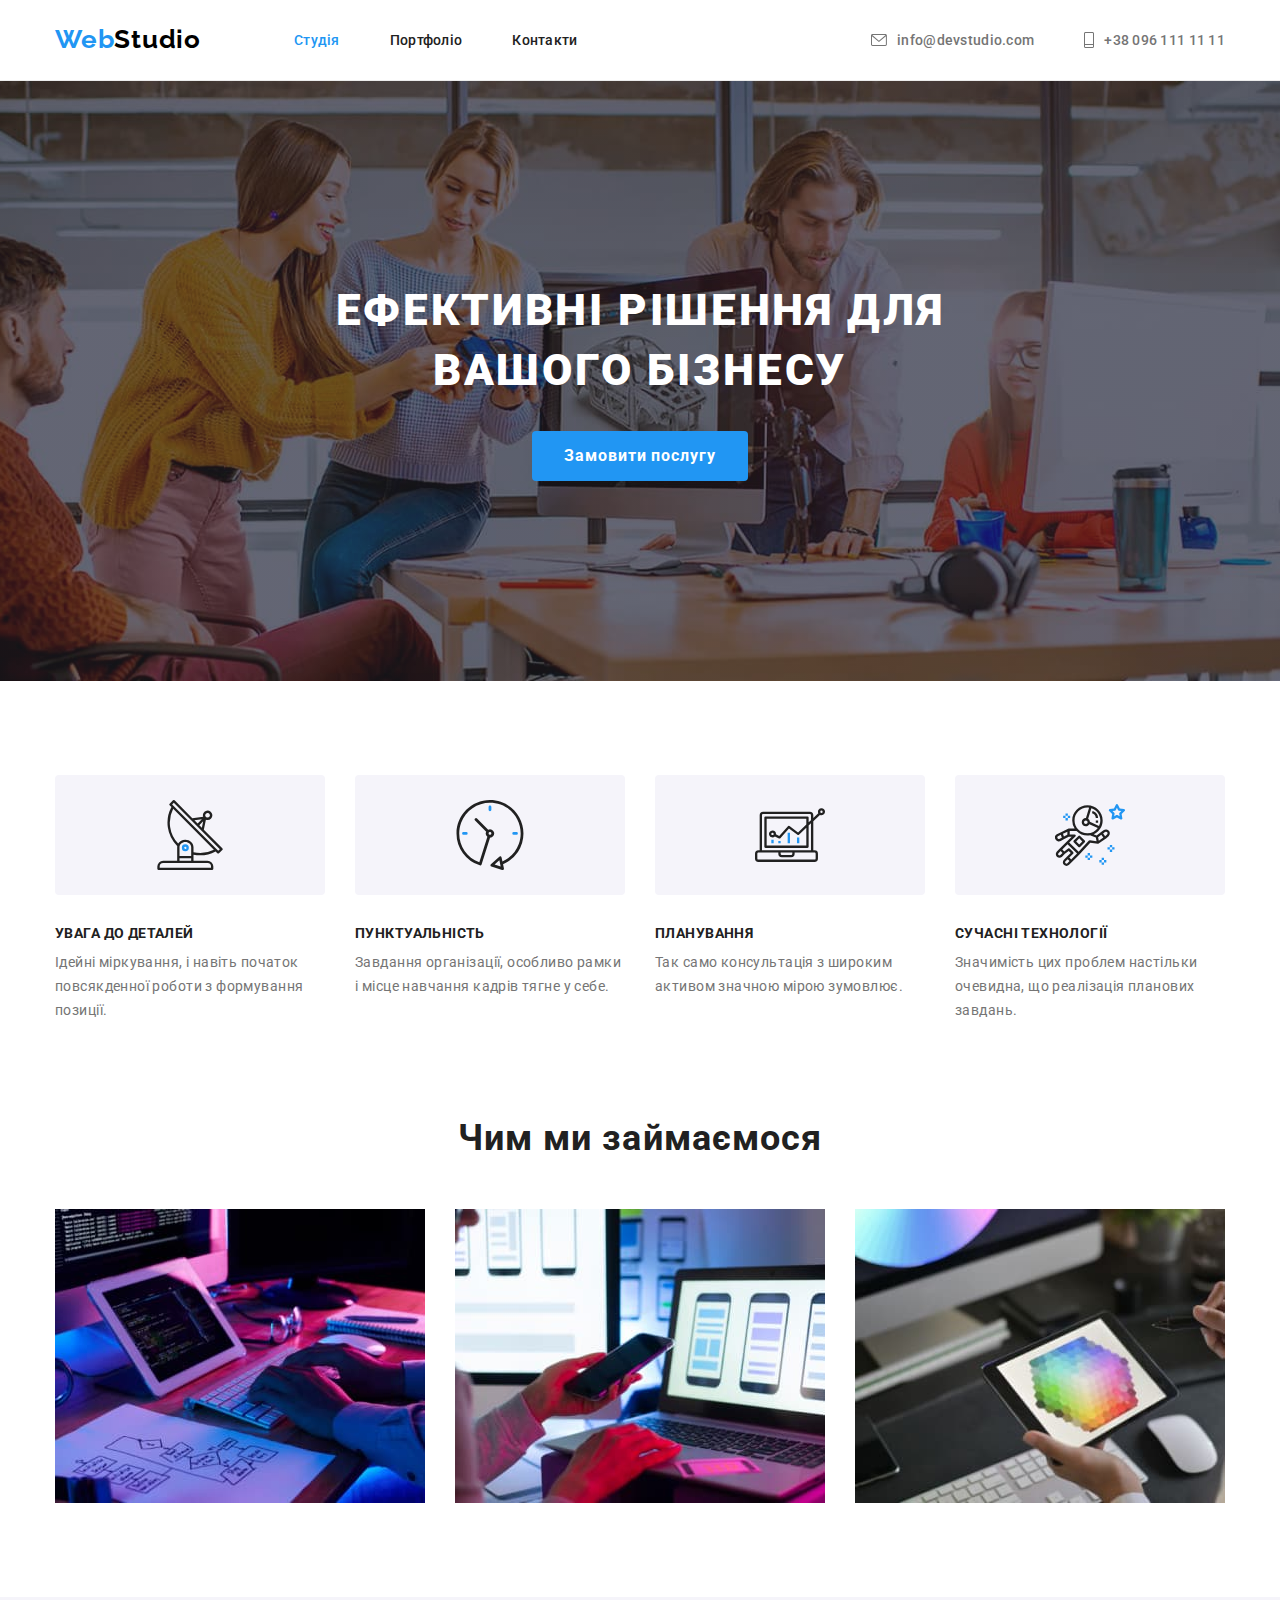
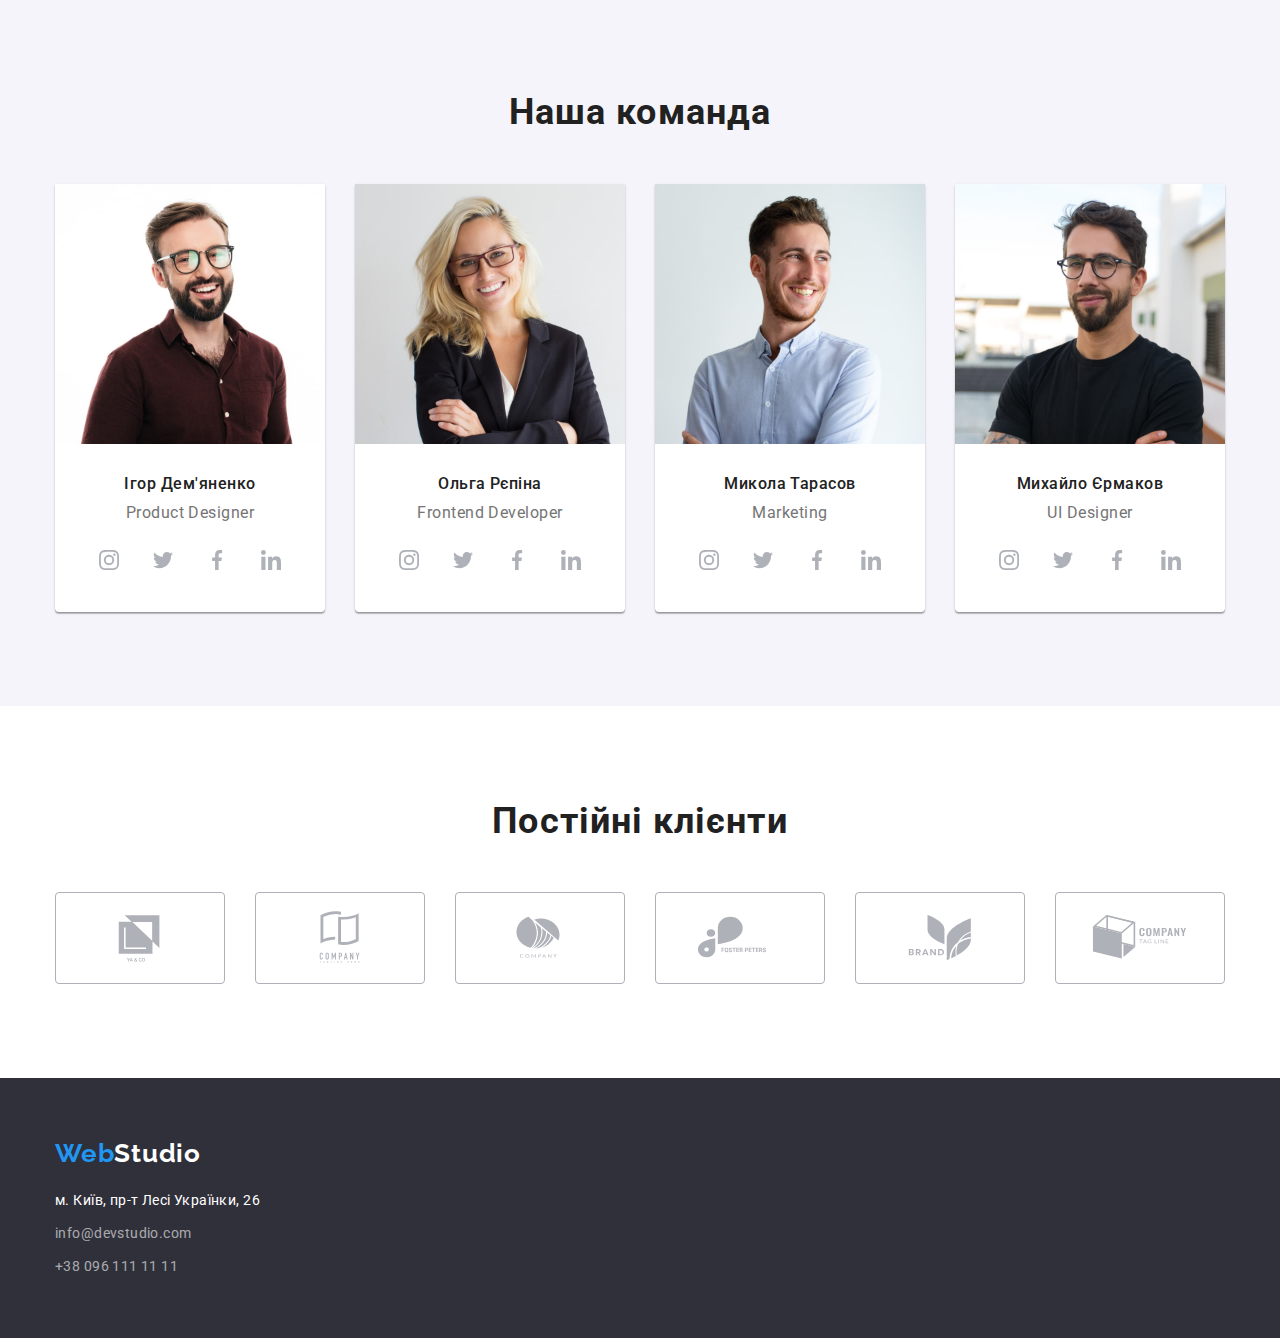
==== commit cfe29772: "main page" ====
--- a/index.html
+++ b/index.html
@@ -321,6 +321,56 @@
       </section>
     </main>
 
+    <section class="section clients">
+      <div class="container">
+        <h2 class="title-section">Постійні клієнти</h2>
+        <ul class="list clients-list">
+          <li>
+            <a href="" class="client-link">
+              <svg class="client-icon">
+                <use href="./images/icons.svg#icon-comp1"></use>
+              </svg>
+            </a>
+          </li>
+          <li>
+            <a href="" class="client-link">
+              <svg class="client-icon">
+                <use href="./images/icons.svg#icon-comp2"></use>
+              </svg>
+            </a>
+          </li>
+          <li>
+            <a href="" class="client-link">
+              <svg class="client-icon">
+                <use href="./images/icons.svg#icon-comp3"></use>
+              </svg>
+            </a>
+          </li>
+          <li>
+            <a href="" class="client-link">
+              <svg class="client-icon">
+                <use href="./images/icons.svg#icon-comp4"></use>
+              </svg>
+            </a>
+          </li>
+          <li>
+            <a href="" class="client-link">
+              <svg class="client-icon">
+                <use href="./images/icons.svg#icon-comp5"></use>
+              </svg>
+            </a>
+          </li>
+          <li>
+            <a href="" class="client-link">
+              <svg class="client-icon">
+                <use href="./images/icons.svg#icon-comp6"></use>
+              </svg>
+            </a>
+          </li>
+        </ul>
+      </div>
+    </section>
+
     <footer class="footer">
       <div class="container">
         <!-- logo -->
--- a/css/styles.css
+++ b/css/styles.css
@@ -318,6 +318,9 @@
   background-color: var(--primary-white-color);
   border-bottom-right-radius: 4px;
   border-bottom-left-radius: 4px;
+
+  box-shadow: 0px 2px 1px rgba(0, 0, 0, 0.2), 0px 1px 1px rgba(0, 0, 0, 0.14),
+    0px 1px 3px rgba(0, 0, 0, 0.12);
 }
 
 .team-card:last-child {
@@ -375,6 +378,40 @@
 .social-icon {
   width: 20px;
   height: 20px;
+}
+
+/* clients */
+.clients {
+  text-align: center;
+}
+
+.clients-list {
+  display: flex;
+  justify-content: center;
+  margin-top: 50px;
+  gap: 30px;
+}
+
+.client-link {
+  display: flex;
+  justify-content: center;
+  align-items: center;
+  width: 170px;
+  height: 92px;
+  fill: var(--icon-primary-color);
+  border: 1px solid var(--icon-primary-color);
+  border-radius: 4px;
+}
+
+.client-link:hover,
+.client-link:focus {
+  fill: var(--accent-color);
+  border-color: var(--accent-color);
+}
+
+.client-icon {
+  width: 106px;
+  height: 60px;
 }
 
 /* footer */
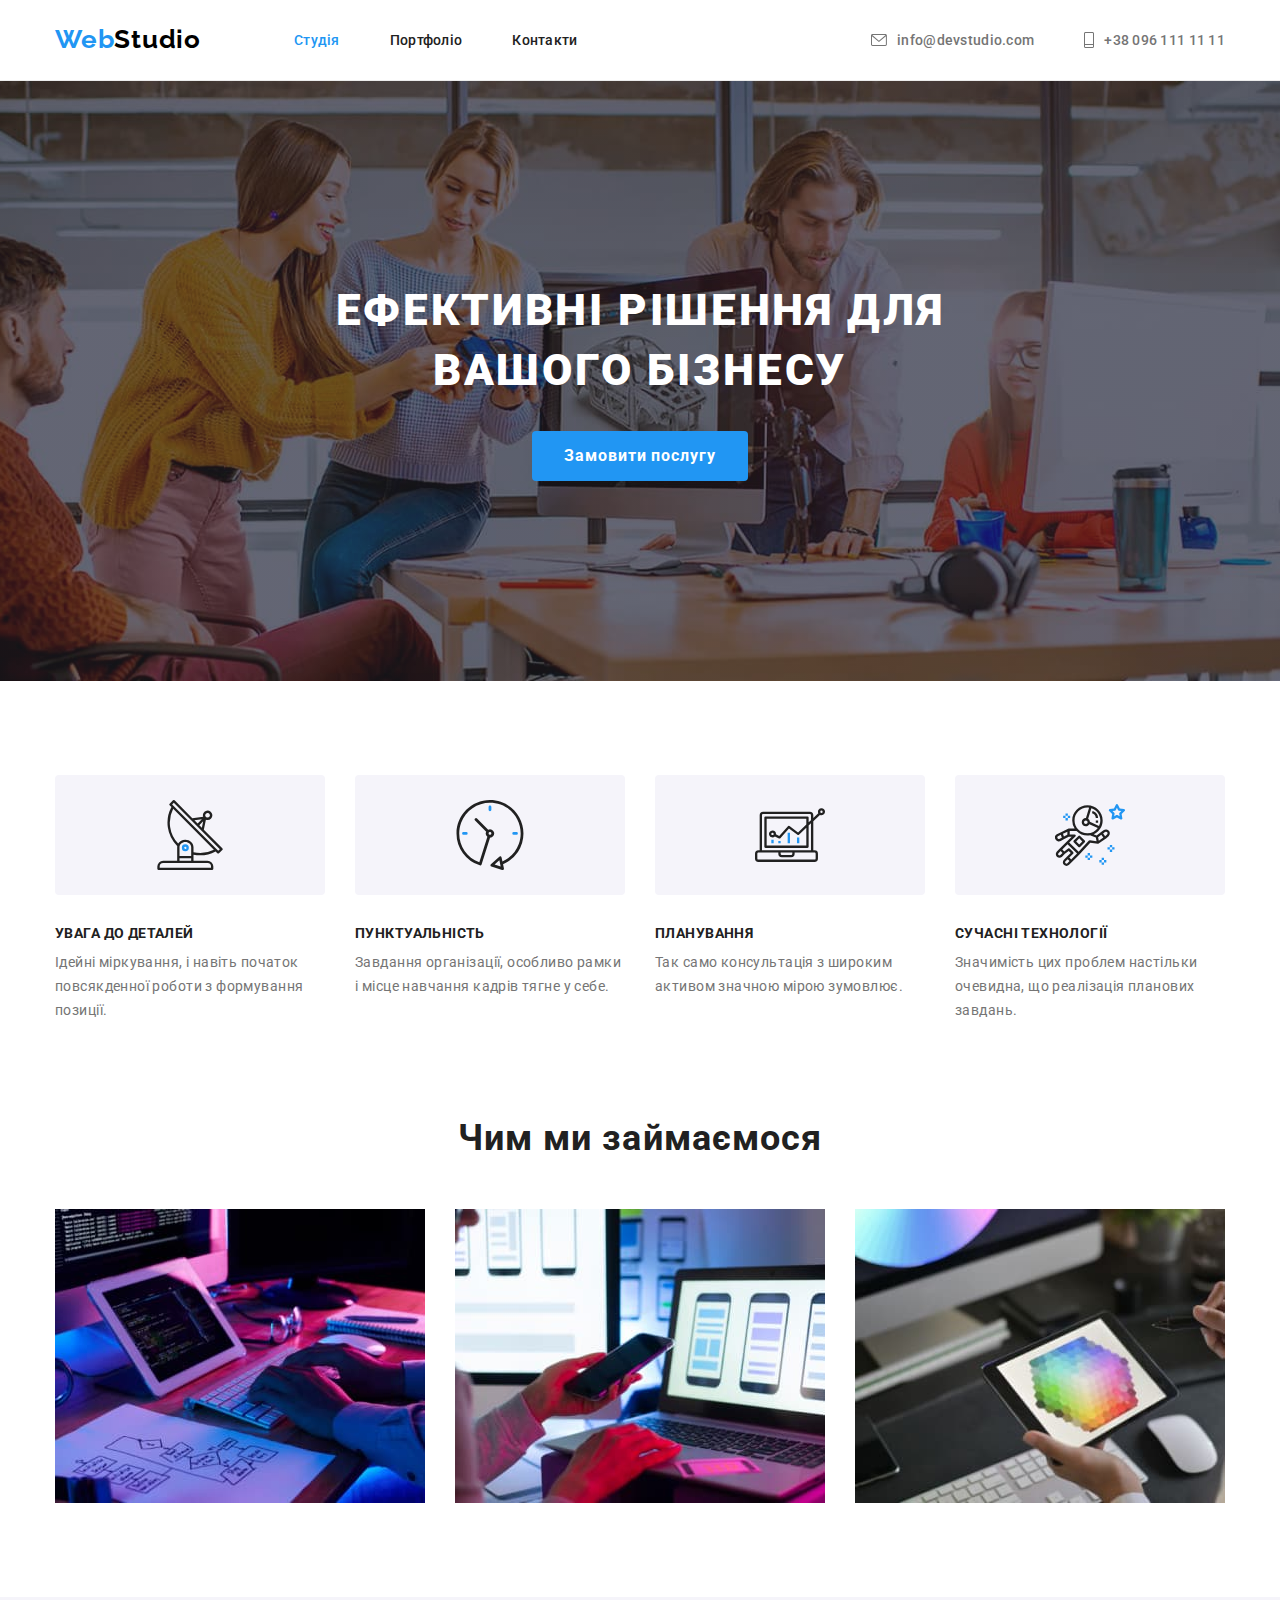
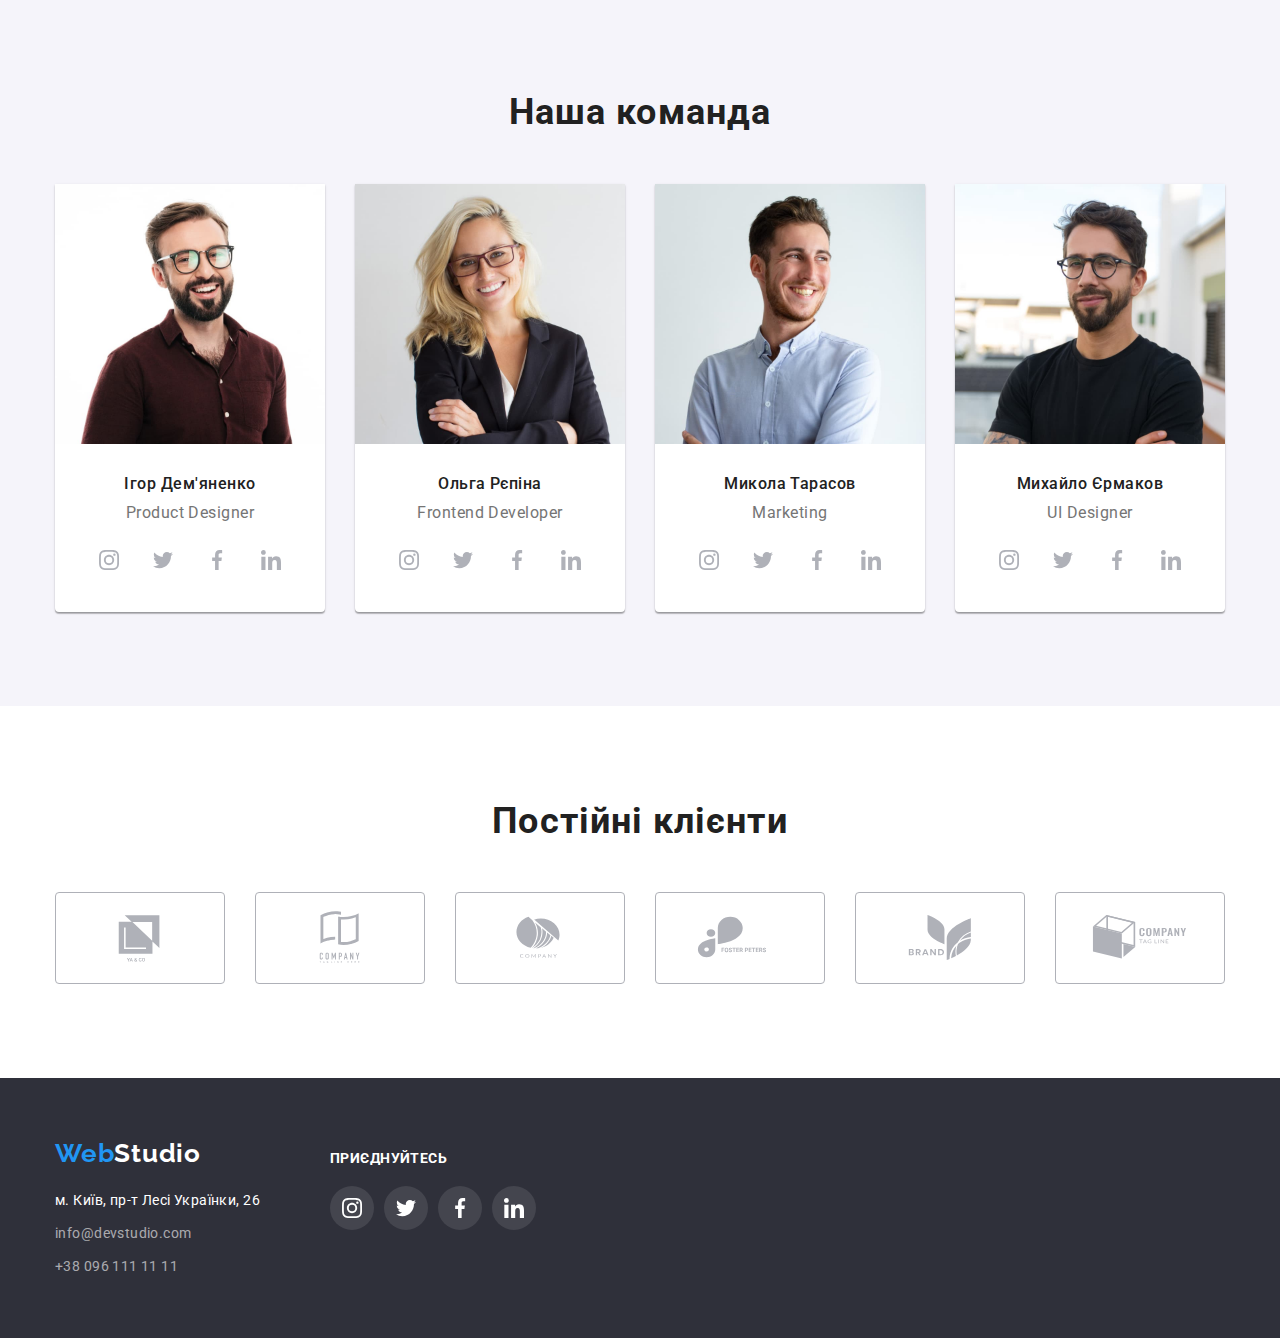
==== commit ae6b799b: "footer" ====
--- a/index.html
+++ b/index.html
@@ -374,30 +374,67 @@
     <footer class="footer">
       <div class="container">
         <!-- logo -->
-        <a href="./index.html" class="link footer-logo">
-          <span class="logo-accent">Web</span>Studio</a
-        >
-
-        <!-- address -->
-        <address class="address">
-          <ul class="list">
+        <div>
+          <a href="./index.html" class="link footer-logo">
+            <span class="logo-accent">Web</span>Studio</a
+          >
+
+          <!-- address -->
+          <address class="address">
+            <ul class="list">
+              <li>
+                <a
+                  href="https://goo.gl/maps/EfsYtj6KMjQgQvD37"
+                  target="_blank"
+                  rel="noreferrer noopener"
+                  class="link address-map"
+                  >м. Київ, пр-т Лесі Українки, 26</a
+                >
+              </li>
+              <li class="address-item">
+                <a href="mailto:info@devstudio.com" class="link address-email"
+                  >info@devstudio.com</a
+                >
+              </li>
+              <li class="address-item">
+                <a href="tel:+380961111111" class="link address-phone">+38 096 111 11 11</a>
+              </li>
+            </ul>
+          </address>
+        </div>
+        <div class="socials-box">
+          <p class="text-socials">Приєднуйтесь</p>
+          <ul class="socials-list-footer list">
             <li>
-              <a
-                href="https://goo.gl/maps/EfsYtj6KMjQgQvD37"
-                target="_blank"
-                rel="noreferrer noopener"
-                class="link address-map"
-                >м. Київ, пр-т Лесі Українки, 26</a
-              >
-            </li>
-            <li class="address-item">
-              <a href="mailto:info@devstudio.com" class="link address-email">info@devstudio.com</a>
-            </li>
-            <li class="address-item">
-              <a href="tel:+380961111111" class="link address-phone">+38 096 111 11 11</a>
+              <a href="" class="social-link-footer">
+                <svg class="social-icon">
+                  <use href="./images/icons.svg#icon-instagram"></use>
+                </svg>
+              </a>
+            </li>
+            <li>
+              <a href="" class="social-link-footer">
+                <svg class="social-icon">
+                  <use href="./images/icons.svg#icon-twitter"></use>
+                </svg>
+              </a>
+            </li>
+            <li>
+              <a href="" class="social-link-footer">
+                <svg class="social-icon">
+                  <use href="./images/icons.svg#icon-facebook"></use>
+                </svg>
+              </a>
+            </li>
+            <li>
+              <a href="" class="social-link-footer">
+                <svg class="social-icon">
+                  <use href="./images/icons.svg#icon-linkedin"></use>
+                </svg>
+              </a>
             </li>
           </ul>
-        </address>
+        </div>
       </div>
     </footer>
   </body>
--- a/css/styles.css
+++ b/css/styles.css
@@ -7,6 +7,7 @@
   --bgd-color-section: #f5f4fa;
   --bgd-color-accent: #2f303a;
   --icon-primary-color: #afb1b8;
+  --icon-background-color: rgba(255, 255, 255, 0.1);
 }
 
 /* general */
@@ -421,6 +422,11 @@
   background-color: var(--bgd-color-accent);
 }
 
+.footer .container {
+  display: flex;
+  gap: 70px;
+}
+
 /* footer logo */
 .footer-logo {
   color: var(--primary-white-color);
@@ -467,6 +473,45 @@
   color: var(--accent-color);
 }
 
+/* footer socials */
+
+.socials-box {
+  padding-top: 12px;
+}
+
+.text-socials {
+  color: var(--primary-white-color);
+  font-weight: 700;
+  font-size: 14px;
+  line-height: 1.17;
+  letter-spacing: 0.03em;
+  text-transform: uppercase;
+}
+
+.socials-list-footer {
+  display: flex;
+  gap: 10px;
+  margin-top: 20px;
+}
+
+.social-link-footer {
+  display: flex;
+  justify-content: center;
+  align-items: center;
+  width: 44px;
+  height: 44px;
+  border-radius: 50%;
+
+  fill: var(--primary-white-color);
+  background-color: var(--icon-background-color);
+}
+
+.social-link-footer:hover,
+.social-link-footer:focus {
+  background-color: var(--accent-color);
+  fill: var(--primary-white-color);
+}
+
 /*  section portfolio */
 
 .filter {
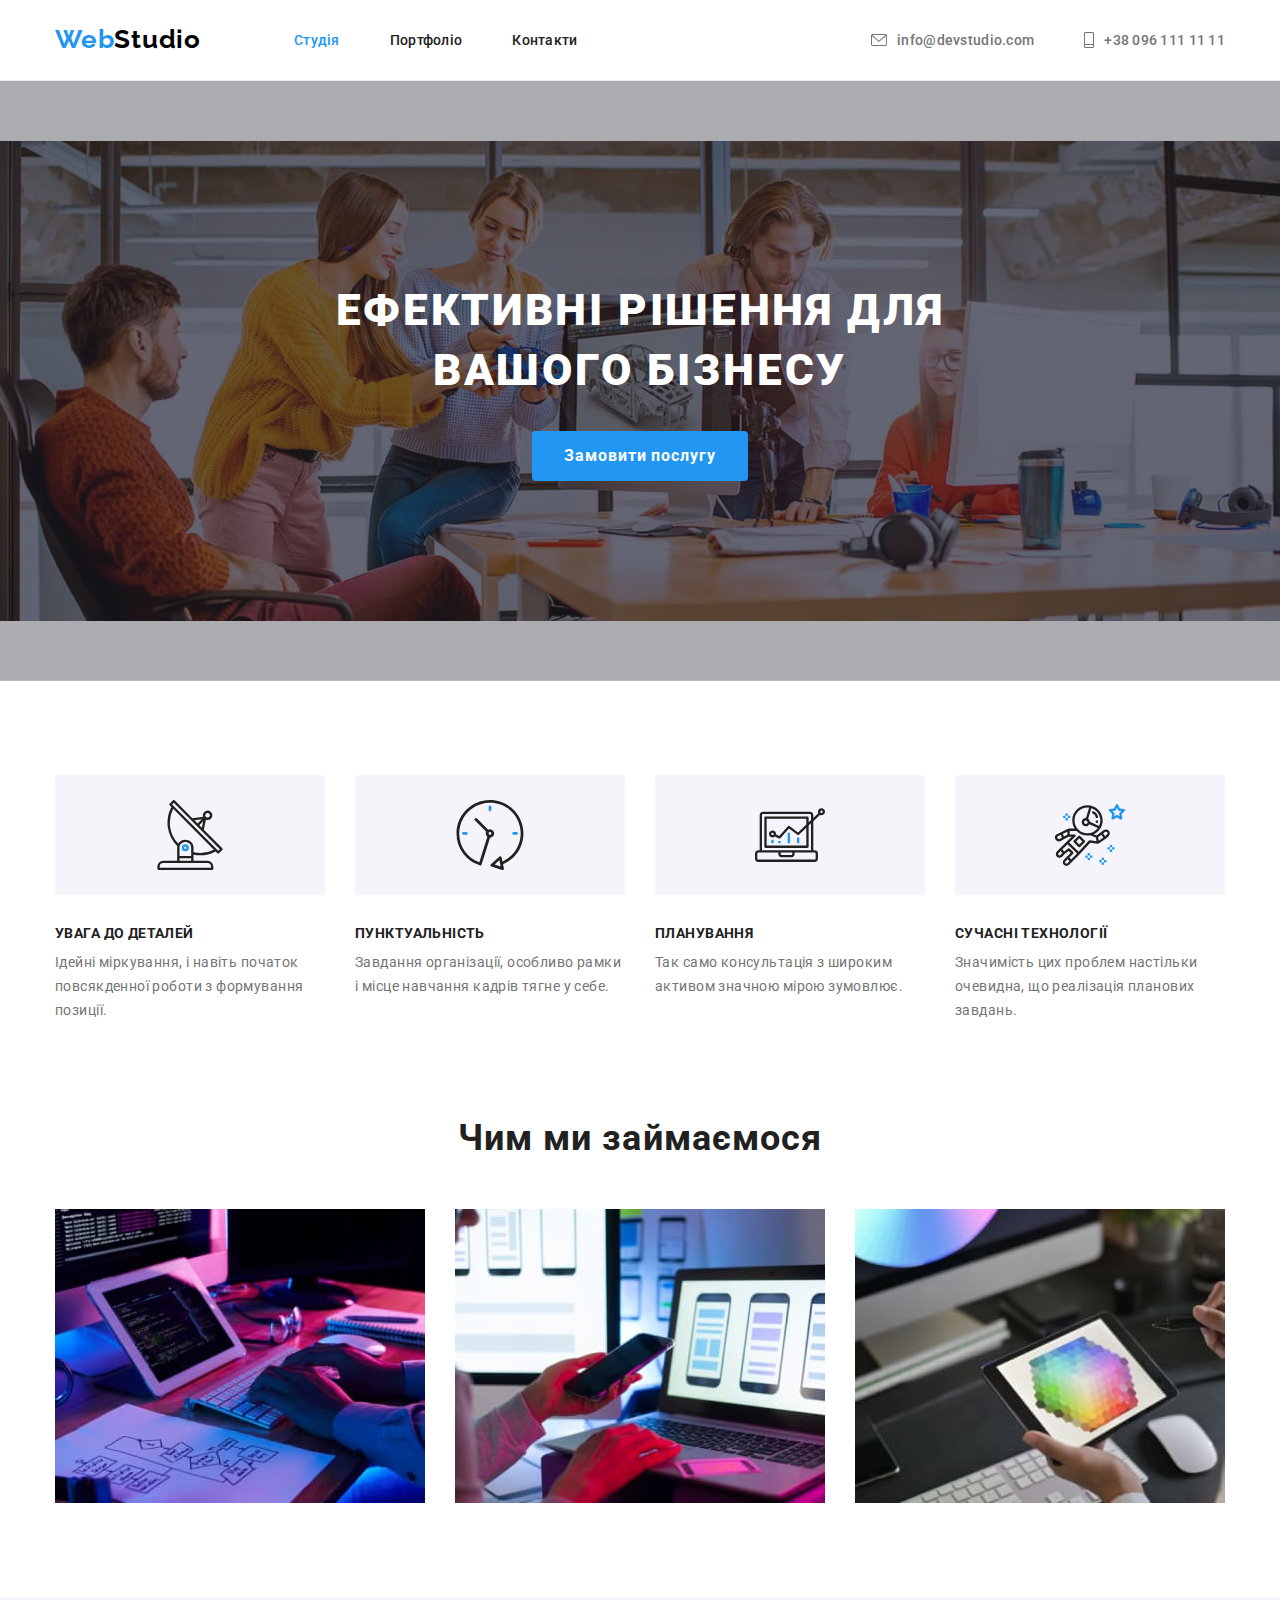
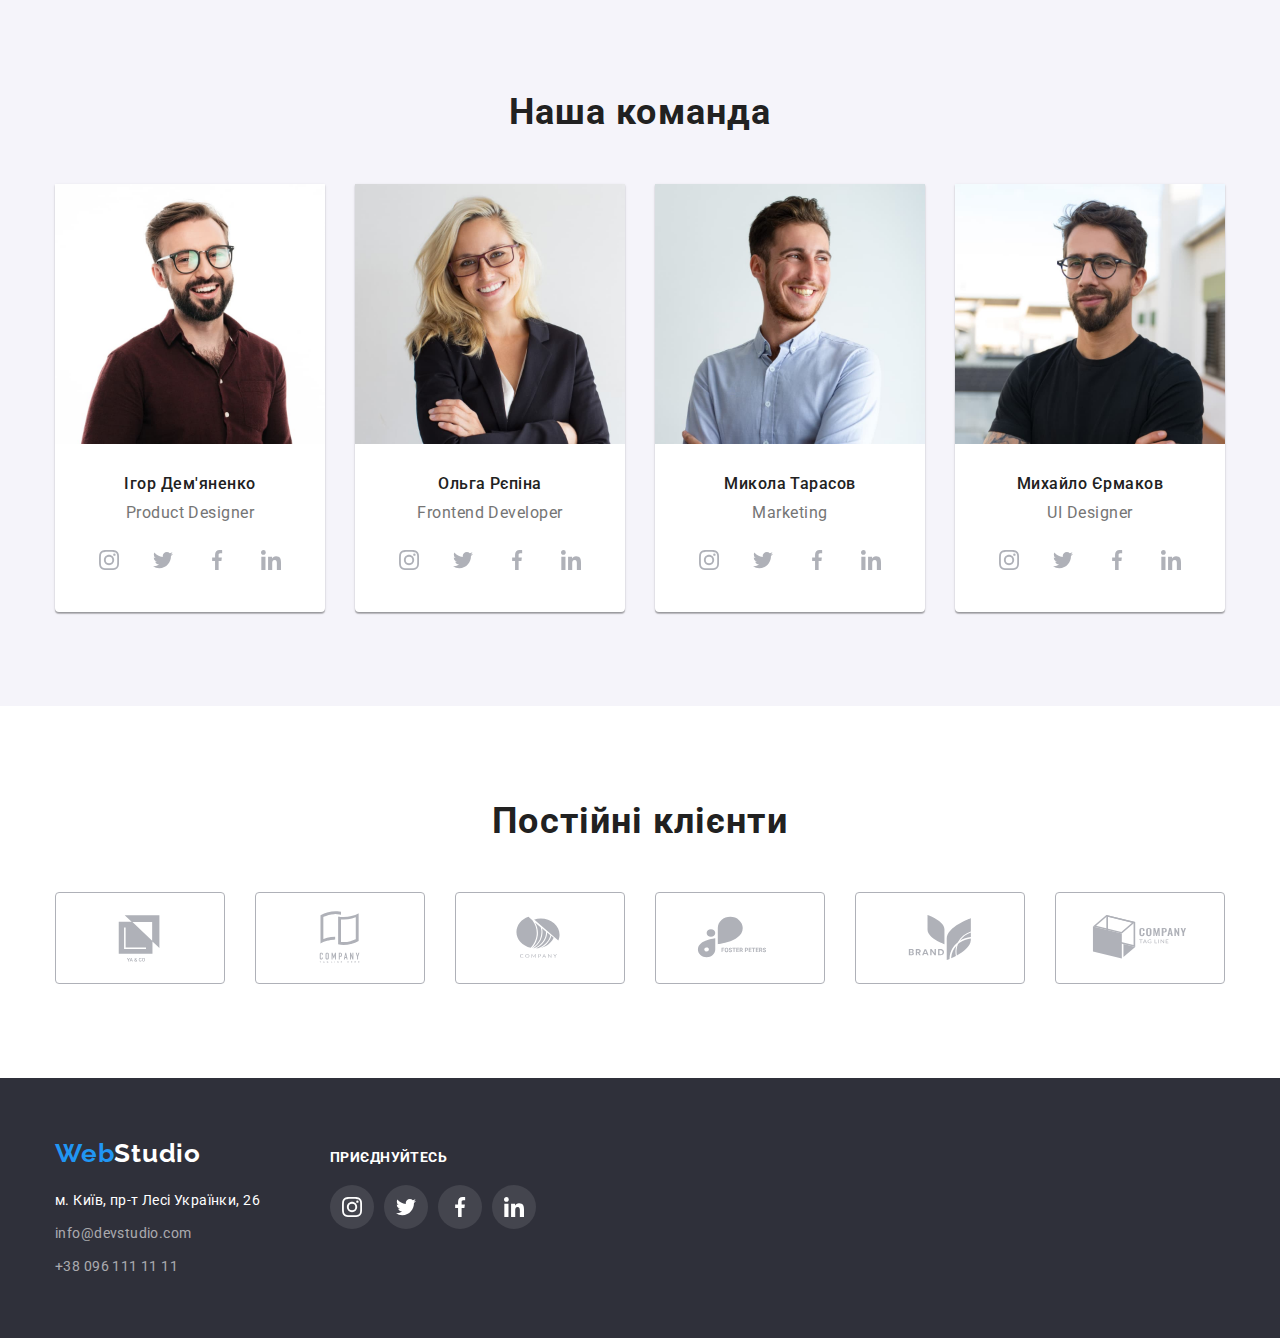
==== commit 79fbecf0: "amended" ====
--- a/index.html
+++ b/index.html
@@ -166,28 +166,28 @@
                 <h3 class="team-subtitle">Ігор Дем'яненко</h3>
                 <p class="team-description">Product Designer</p>
                 <ul class="list socials-list">
-                  <li>
+                  <li class="socials-list-item">
                     <a href="" class="social-link">
                       <svg class="social-icon">
                         <use href="./images/icons.svg#icon-instagram"></use>
                       </svg>
                     </a>
                   </li>
-                  <li>
+                  <li class="socials-list-item">
                     <a href="" class="social-link">
                       <svg class="social-icon">
                         <use href="./images/icons.svg#icon-twitter"></use>
                       </svg>
                     </a>
                   </li>
-                  <li>
+                  <li class="socials-list-item">
                     <a href="" class="social-link">
                       <svg class="social-icon">
                         <use href="./images/icons.svg#icon-facebook"></use>
                       </svg>
                     </a>
                   </li>
-                  <li>
+                  <li class="socials-list-item">
                     <a href="" class="social-link">
                       <svg class="social-icon">
                         <use href="./images/icons.svg#icon-linkedin"></use>
@@ -207,28 +207,28 @@
                 <h3 class="team-subtitle">Ольга Рєпіна</h3>
                 <p class="team-description">Frontend Developer</p>
                 <ul class="list socials-list">
-                  <li>
+                  <li class="socials-list-item">
                     <a href="" class="social-link">
                       <svg class="social-icon">
                         <use href="./images/icons.svg#icon-instagram"></use>
                       </svg>
                     </a>
                   </li>
-                  <li>
+                  <li class="socials-list-item">
                     <a href="" class="social-link">
                       <svg class="social-icon">
                         <use href="./images/icons.svg#icon-twitter"></use>
                       </svg>
                     </a>
                   </li>
-                  <li>
+                  <li class="socials-list-item">
                     <a href="" class="social-link">
                       <svg class="social-icon">
                         <use href="./images/icons.svg#icon-facebook"></use>
                       </svg>
                     </a>
                   </li>
-                  <li>
+                  <li class="socials-list-item">
                     <a href="" class="social-link">
                       <svg class="social-icon">
                         <use href="./images/icons.svg#icon-linkedin"></use>
@@ -244,28 +244,28 @@
                 <h3 class="team-subtitle">Микола Тарасов</h3>
                 <p class="team-description">Marketing</p>
                 <ul class="list socials-list">
-                  <li>
+                  <li class="socials-list-item">
                     <a href="" class="social-link">
                       <svg class="social-icon">
                         <use href="./images/icons.svg#icon-instagram"></use>
                       </svg>
                     </a>
                   </li>
-                  <li>
+                  <li class="socials-list-item">
                     <a href="" class="social-link">
                       <svg class="social-icon">
                         <use href="./images/icons.svg#icon-twitter"></use>
                       </svg>
                     </a>
                   </li>
-                  <li>
+                  <li class="socials-list-item">
                     <a href="" class="social-link">
                       <svg class="social-icon">
                         <use href="./images/icons.svg#icon-facebook"></use>
                       </svg>
                     </a>
                   </li>
-                  <li>
+                  <li class="socials-list-item">
                     <a href="" class="social-link">
                       <svg class="social-icon">
                         <use href="./images/icons.svg#icon-linkedin"></use>
@@ -285,28 +285,28 @@
                 <h3 class="team-subtitle">Михайло Єрмаков</h3>
                 <p class="team-description">UI Designer</p>
                 <ul class="list socials-list">
-                  <li>
+                  <li class="socials-list-item">
                     <a href="" class="social-link">
                       <svg class="social-icon">
                         <use href="./images/icons.svg#icon-instagram"></use>
                       </svg>
                     </a>
                   </li>
-                  <li>
+                  <li class="socials-list-item">
                     <a href="" class="social-link">
                       <svg class="social-icon">
                         <use href="./images/icons.svg#icon-twitter"></use>
                       </svg>
                     </a>
                   </li>
-                  <li>
+                  <li class="socials-list-item">
                     <a href="" class="social-link">
                       <svg class="social-icon">
                         <use href="./images/icons.svg#icon-facebook"></use>
                       </svg>
                     </a>
                   </li>
-                  <li>
+                  <li class="socials-list-item">
                     <a href="" class="social-link">
                       <svg class="social-icon">
                         <use href="./images/icons.svg#icon-linkedin"></use>
@@ -325,42 +325,42 @@
       <div class="container">
         <h2 class="title-section">Постійні клієнти</h2>
         <ul class="list clients-list">
-          <li>
+          <li class="clients-list-item">
             <a href="" class="client-link">
               <svg class="client-icon">
                 <use href="./images/icons.svg#icon-comp1"></use>
               </svg>
             </a>
           </li>
-          <li>
+          <li class="clients-list-item">
             <a href="" class="client-link">
               <svg class="client-icon">
                 <use href="./images/icons.svg#icon-comp2"></use>
               </svg>
             </a>
           </li>
-          <li>
+          <li class="clients-list-item">
             <a href="" class="client-link">
               <svg class="client-icon">
                 <use href="./images/icons.svg#icon-comp3"></use>
               </svg>
             </a>
           </li>
-          <li>
+          <li class="clients-list-item">
             <a href="" class="client-link">
               <svg class="client-icon">
                 <use href="./images/icons.svg#icon-comp4"></use>
               </svg>
             </a>
           </li>
-          <li>
+          <li class="clients-list-item">
             <a href="" class="client-link">
               <svg class="client-icon">
                 <use href="./images/icons.svg#icon-comp5"></use>
               </svg>
             </a>
           </li>
-          <li>
+          <li class="clients-list-item">
             <a href="" class="client-link">
               <svg class="client-icon">
                 <use href="./images/icons.svg#icon-comp6"></use>
@@ -402,31 +402,31 @@
             </ul>
           </address>
         </div>
-        <div class="socials-box">
+        <div>
           <p class="text-socials">Приєднуйтесь</p>
           <ul class="socials-list-footer list">
-            <li>
+            <li class="socials-list-item">
               <a href="" class="social-link-footer">
                 <svg class="social-icon">
                   <use href="./images/icons.svg#icon-instagram"></use>
                 </svg>
               </a>
             </li>
-            <li>
+            <li class="socials-list-item">
               <a href="" class="social-link-footer">
                 <svg class="social-icon">
                   <use href="./images/icons.svg#icon-twitter"></use>
                 </svg>
               </a>
             </li>
-            <li>
+            <li class="socials-list-item">
               <a href="" class="social-link-footer">
                 <svg class="social-icon">
                   <use href="./images/icons.svg#icon-facebook"></use>
                 </svg>
               </a>
             </li>
-            <li>
+            <li class="socials-list-item">
               <a href="" class="social-link-footer">
                 <svg class="social-icon">
                   <use href="./images/icons.svg#icon-linkedin"></use>
--- a/css/styles.css
+++ b/css/styles.css
@@ -187,12 +187,15 @@
 /* hero */
 .hero {
   padding: 200px 0px;
+  max-width: 1600px;
+  margin-left: auto;
+  margin-right: auto;
 
   background-image: linear-gradient(rgba(47, 48, 58, 0.4), rgba(47, 48, 58, 0.4)),
     url(../images/hero-bgd.jpeg);
   background-repeat: no-repeat;
   background-position: center;
-  background-size: 1600px;
+  background-size: contain;
   text-align: center;
 }
 
@@ -359,12 +362,17 @@
   gap: 10px;
 }
 
-.social-link {
-  display: flex;
-  justify-content: center;
-  align-items: center;
+.socials-list-item {
   width: 44px;
   height: 44px;
+}
+
+.social-link {
+  display: flex;
+  justify-content: center;
+  align-items: center;
+  width: 100%;
+  height: 100%;
   border-radius: 50%;
 
   fill: var(--icon-primary-color);
@@ -393,12 +401,17 @@
   gap: 30px;
 }
 
-.client-link {
-  display: flex;
-  justify-content: center;
-  align-items: center;
+.clients-list-item {
   width: 170px;
   height: 92px;
+}
+
+.client-link {
+  display: flex;
+  justify-content: center;
+  align-items: center;
+  width: 100%;
+  height: 100%;
   fill: var(--icon-primary-color);
   border: 1px solid var(--icon-primary-color);
   border-radius: 4px;
@@ -425,6 +438,7 @@
 .footer .container {
   display: flex;
   gap: 70px;
+  align-items: baseline;
 }
 
 /* footer logo */
@@ -475,10 +489,6 @@
 
 /* footer socials */
 
-.socials-box {
-  padding-top: 12px;
-}
-
 .text-socials {
   color: var(--primary-white-color);
   font-weight: 700;
@@ -498,8 +508,8 @@
   display: flex;
   justify-content: center;
   align-items: center;
-  width: 44px;
-  height: 44px;
+  width: 100%;
+  height: 100%;
   border-radius: 50%;
 
   fill: var(--primary-white-color);
@@ -551,6 +561,9 @@
 .portfolio-button:focus {
   background-color: var(--accent-color);
   color: var(--primary-white-color);
+
+  box-shadow: 0px 2px 2px rgba(0, 0, 0, 0.12), 0px 1px 2px rgba(0, 0, 0, 0.08),
+    0px 3px 1px rgba(0, 0, 0, 0.1);
 }
 
 .card-set {
@@ -576,6 +589,13 @@
   border-bottom: solid 1px #eeeeee;
 }
 
+.portfolio-card .link:hover,
+.portfolio-card .link:focus {
+  display: block;
+  box-shadow: 1px 4px 6px rgba(0, 0, 0, 0.16), 0px 4px 4px rgba(0, 0, 0, 0.06),
+    0px 1px 1px rgba(0, 0, 0, 0.12);
+}
+
 .portfolio-subtitle {
   color: var(--primary-color);
 
